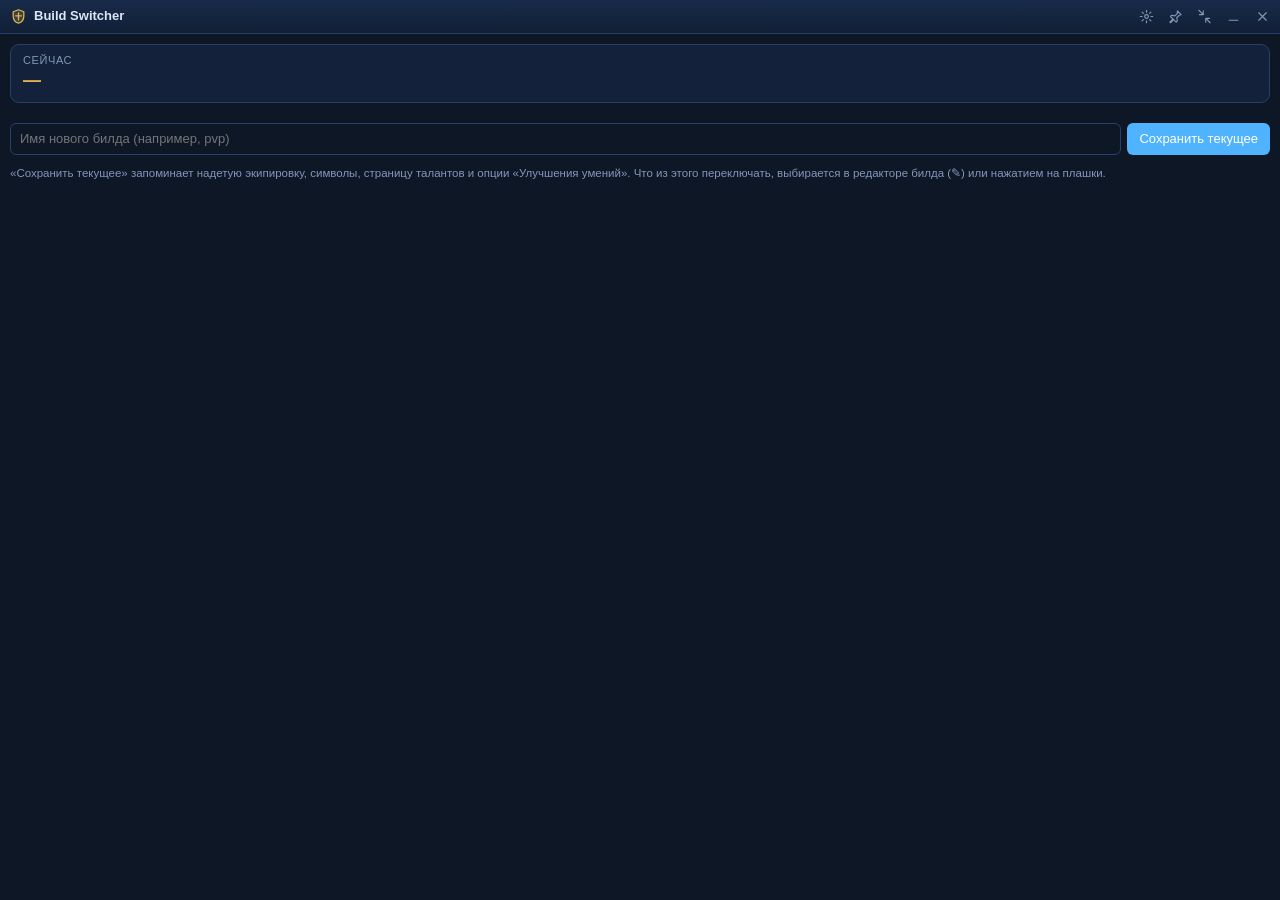
==== ui/index.html @ 8c15e19d "3.4.0: язык интерфейса (русский / английский), английский README - ui/i18n.js: общий для мода и окна" ====
<!DOCTYPE html>
<html lang="ru">
<head>
<meta charset="utf-8">
<title>Build Switcher</title>
<meta http-equiv="Content-Security-Policy" content="default-src 'self'; style-src 'self' 'unsafe-inline'; img-src 'self' data:">
<link rel="stylesheet" href="style.css">
</head>
<body data-theme="tera">

<header class="titlebar" id="titlebar">
    <div class="brand">
        <svg class="ico brand-icon" viewBox="0 0 24 24"><use href="#i-shield"/></svg>
        <span class="title">Build Switcher</span>
        <span class="char" id="char"></span>
    </div>
    <div class="win-buttons">
        <button class="win" id="btn-settings" title="Настройки"><svg viewBox="0 0 24 24"><circle cx="12" cy="12" r="3"/><path d="M12 2v3M12 19v3M2 12h3M19 12h3M4.9 4.9l2.1 2.1M17 17l2.1 2.1M4.9 19.1L7 17M17 7l2.1-2.1"/></svg></button>
        <button class="win" id="btn-pin" title="Поверх всех окон"><svg viewBox="0 0 24 24"><path d="M15 3l6 6-3 1-4 4 1 5-2 2-4-4-5 5-1-1 5-5-4-4 2-2 5 1 4-4z"/></svg></button>
        <button class="win" id="btn-compact" title="Компактный режим"><svg viewBox="0 0 24 24"><path d="M4 9h6V3M20 15h-6v6M10 9L3 2M14 15l7 7"/></svg></button>
        <button class="win" id="btn-min" title="Свернуть"><svg viewBox="0 0 24 24"><path d="M5 18h14"/></svg></button>
        <button class="win close" id="btn-close" title="Закрыть (открыть снова: /8 build gui)"><svg viewBox="0 0 24 24"><path d="M6 6l12 12M18 6L6 18"/></svg></button>
    </div>
</header>

<!-- ======================= Билды ======================= -->
<main id="view-main" class="view">
    <section class="now">
        <div class="now-row">
            <div>
                <div class="label">Сейчас</div>
                <div class="now-value" id="now-build">—</div>
            </div>
            <div class="now-detail" id="now-detail"></div>
        </div>
        <div id="alerts" class="alerts"></div>
    </section>

    <section id="builds" class="builds"></section>

    <section class="new">
        <input id="new-name" maxlength="24" placeholder="Имя нового билда (например, pvp)" spellcheck="false">
        <button id="btn-save" class="primary">Сохранить текущее</button>
    </section>
    <p class="hint">«Сохранить текущее» запоминает надетую экипировку, символы, страницу талантов и опции «Улучшения умений». Что из этого переключать, выбирается в редакторе билда (✎) или нажатием на плашки.</p>
</main>

<!-- ======================= Настройки ======================= -->
<main id="view-settings" class="view hidden">
    <div class="settings-head">
        <button class="back" id="btn-back">← Назад</button>
        <h2>Настройки</h2>
    </div>

    <section class="group">
        <h3>Окно</h3>
        <div class="row" data-key="gui.alwaysOnTop" data-type="bool"><span>Поверх всех окон<small>Игра должна быть в режиме «Окно» или «Окно без рамки»</small></span></div>
        <div class="row" data-key="gui.autoOpen" data-type="bool"><span>Открывать при входе в игру</span></div>
        <div class="row" data-key="gui.opacity" data-type="range" data-min="30" data-max="100" data-step="5" data-unit="%"><span>Непрозрачность</span></div>
        <div class="row" data-key="gui.idleOpacity" data-type="range" data-min="15" data-max="100" data-step="5" data-unit="%"><span>Когда курсор не над окном<small>Окно становится прозрачнее, пока вы играете</small></span></div>
        <div class="row" data-key="gui.zoom" data-type="range" data-min="70" data-max="150" data-step="5" data-unit="%"><span>Масштаб интерфейса</span></div>
        <div class="row" data-key="gui.theme" data-type="theme"><span>Тема</span></div>
        <div class="row" data-key="language" data-type="lang"><span>Язык<small>Language</small></span></div>
    </section>

    <section class="group">
        <h3>Компактный режим</h3>
        <div class="row" data-key="gui.iconSize" data-type="range" data-min="32" data-max="96" data-step="4" data-unit=" px"><span>Размер кнопок</span></div>
        <div class="row" data-key="gui.buttonBg" data-type="bool"><span>Фон кнопок<small>Плитка под иконкой. Без неё остаются только иконки</small></span></div>
        <div class="row" data-key="gui.labels" data-type="bool"><span>Подписи под кнопками</span></div>
        <div class="row" data-key="gui.transparentBg" data-type="bool"><span>Прозрачное окно<small>Над игрой видны только кнопки. Окно перезапустится</small></span></div>
        <div class="row" data-key="gui.layout" data-type="seg" data-options="row:В строку|column:В столбец"><span>Расположение</span></div>
        <div class="row" data-key="gui.autoHideBar" data-type="bool"><span>Прятать заголовок<small>Кнопки управления появятся при наведении</small></span></div>
    </section>

    <section class="group">
        <h3>Переключение</h3>
        <div class="row" data-key="blockInCombat" data-type="bool"><span>Не переключать в бою</span></div>
        <div class="row" data-key="crestsWhenBusy" data-type="select" data-options="single:По одному|skip:Не трогать символы|abort:Отменить переключение"><span>Если открыто окно взаимодействия<small>NPC, банк, торговля, крафт: сервер не меняет весь набор символов сразу</small></span></div>
        <div class="row" data-key="delay" data-type="range" data-min="200" data-max="1500" data-step="50" data-unit=" мс"><span>Пауза между пакетами<small>Больше — надёжнее, меньше — быстрее</small></span></div>
        <div class="row" data-key="hotkeysEnabled" data-type="bool"><span>Горячие клавиши билдов<small>Назначаются в редакторе билда (✎)</small></span></div>
    </section>

    <section class="group">
        <h3>Уведомления</h3>
        <div class="row" data-key="gui.toastSeconds" data-type="range" data-min="0" data-max="30" data-step="1" data-unit=" с" data-zero="не скрывать"><span>Показывать результат</span></div>
        <div class="row" data-key="chatReports" data-type="bool"><span>Дублировать результат в чат</span></div>
        <div class="row" data-key="gui.confirmDelete" data-type="bool"><span>Подтверждать удаление и перезапись</span></div>
    </section>

    <section class="group">
        <h3>Данные</h3>
        <div class="row static"><span>Выученные пакеты<small id="learned-info">—</small></span>
            <button class="small danger" id="btn-forget">Забыть</button></div>
        <div class="row static"><span>Положение, размер и прозрачность окна</span>
            <button class="small" id="btn-reset-window">Сбросить</button></div>
    </section>

    <details class="help">
        <summary>Символы и «Наборы» 1–5</summary>
        <p>Номер «Набора» хранит только клиент игры. Сервер получает лишь список символов, поэтому новый список записывается в «Набор», выбранный сейчас.</p>
        <p>Держите выбранным свободный «Набор» (например, 5): мод будет менять только его.</p>
        <p>Если открыто окно взаимодействия (NPC, банк, торговля, крафт), сервер не меняет весь набор сразу. Что делать в этом случае, выбирается выше.</p>
    </details>
    <p class="version" id="version"></p>
</main>

<!-- ======================= Компактный режим ======================= -->
<main id="view-compact" class="view hidden"></main>
<div class="compact-tools" id="compact-tools">
    <button class="win" id="c-expand" title="Полный режим"><svg viewBox="0 0 24 24"><path d="M14 4h6v6M10 20H4v-6M20 4l-7 7M4 20l7-7"/></svg></button>
    <button class="win close" id="c-close" title="Закрыть"><svg viewBox="0 0 24 24"><path d="M6 6l12 12M18 6L6 18"/></svg></button>
</div>

<!-- ======================= Редактор билда ======================= -->
<div class="sheet hidden" id="editor">
    <div class="sheet-body">
        <div class="sheet-head">
            <div class="preview" id="ed-preview"></div>
            <input id="ed-name" maxlength="24" spellcheck="false">
            <button class="win" id="ed-close" title="Готово"><svg viewBox="0 0 24 24"><path d="M5 12l5 5 9-10"/></svg></button>
        </div>

        <div class="ed-label">Что переключать</div>
        <div class="parts" id="ed-parts"></div>

        <div class="ed-label">Иконка</div>
        <div class="tabs" id="ed-tabs"></div>
        <div class="icon-grid" id="ed-icons"></div>
        <div id="ed-custom" class="custom-tools hidden"></div>
        <input type="file" id="svg-file" accept=".svg,image/svg+xml" multiple class="hidden">

        <div class="ed-label">Цвет</div>
        <div class="swatches" id="ed-colors"></div>

        <div class="ed-label">Горячая клавиша</div>
        <div class="hotkey-row">
            <input id="ed-hotkey" readonly placeholder="Нажмите, затем сочетание клавиш">
            <button class="small" id="ed-hotkey-clear">Убрать</button>
        </div>
        <p class="hint" id="ed-hotkey-hint">Работает и когда окно свёрнуто. Сочетание перехватывается у всех программ, включая игру, поэтому выбирайте свободное: например, Ctrl+Alt+1 или F9.</p>


        <div class="ed-actions">
            <button class="small" id="ed-up" title="Выше">↑</button>
            <button class="small" id="ed-down" title="Ниже">↓</button>
            <span class="grow"></span>
            <button class="small" id="ed-overwrite">Перезаписать текущим</button>
            <button class="small danger" id="ed-delete">Удалить</button>
        </div>
    </div>
</div>

<div id="toast" class="toast hidden"></div>

<script src="i18n.js"></script>
<script src="icons.js"></script>
<script src="app.js"></script>
</body>
</html>
---- ui/style.css ----
/* ---------- темы ---------- */
body[data-theme="tera"]     { --bg:#0d1726; --bg-2:#13213a; --bg-3:#1a2d4d; --line:#26406a; --text:#dce6f5; --muted:#8397b8; --accent:#4fb3ff; --gold:#e0b44c; --bar1:#182b4a; --bar2:#111f36; --accent-rgb:79,179,255; --gold-rgb:224,180,76; --bg-rgb:13,23,38; --line-rgb:38,64,106; --bg2-rgb:19,33,58; }
body[data-theme="graphite"] { --bg:#141518; --bg-2:#1c1e22; --bg-3:#26292f; --line:#353941; --text:#e4e6ea; --muted:#8d939e; --accent:#7aa7ff; --gold:#e6c069; --bar1:#202227; --bar2:#18191d; --accent-rgb:122,167,255; --gold-rgb:230,192,105; --bg-rgb:20,21,24; --line-rgb:53,57,65; --bg2-rgb:28,30,34; }
body[data-theme="crimson"]  { --bg:#170d10; --bg-2:#221318; --bg-3:#2f1a21; --line:#4a2632; --text:#f0dfe3; --muted:#a8858f; --accent:#ff6b81; --gold:#f0b35a; --bar1:#2a161c; --bar2:#1d0f13; --accent-rgb:255,107,129; --gold-rgb:240,179,90; --bg-rgb:23,13,16; --line-rgb:74,38,50; --bg2-rgb:34,19,24; }
body[data-theme="emerald"]  { --bg:#0b1613; --bg-2:#11211c; --bg-3:#182e27; --line:#244a3e; --text:#dbf0e8; --muted:#7fa496; --accent:#4fd6a0; --gold:#e0c45a; --bar1:#13261f; --bar2:#0e1c17; --accent-rgb:79,214,160; --gold-rgb:224,196,90; --bg-rgb:11,22,19; --line-rgb:36,74,62; --bg2-rgb:17,33,28; }
body[data-theme="light"]    { --bg:#eef2f7; --bg-2:#ffffff; --bg-3:#e3e9f2; --line:#c9d3e0; --text:#1d2a3a; --muted:#66758a; --accent:#2b7de0; --gold:#b9861c; --bar1:#ffffff; --bar2:#e8edf4; --accent-rgb:43,125,224; --gold-rgb:185,134,28; --bg-rgb:238,242,247; --line-rgb:201,211,224; --bg2-rgb:255,255,255; }
:root { --ok:#5fd38d; --bad:#ff7a6b; --warn:#f0b35a; --bad-rgb:255,122,107; --warn-rgb:240,179,90; }
body[data-theme="light"] { --ok:#1f9d55; --bad:#d64535; --warn:#b77400; --bad-rgb:214,69,53; --warn-rgb:183,116,0; }

* { box-sizing: border-box; }
html, body { margin: 0; height: 100%; }
body {
    background: var(--bg);
    color: var(--text);
    font: 13px/1.4 "Segoe UI", Tahoma, sans-serif;
    user-select: none;
    overflow: hidden;
}
button { font: inherit; color: inherit; cursor: pointer; }
button:disabled { cursor: default; }
input, select { font: inherit; }
.hidden { display: none !important; }

.ico { fill: none; stroke: currentColor; stroke-width: 1.8; stroke-linecap: round; stroke-linejoin: round; }

/* ---------- заголовок ---------- */
.titlebar {
    height: 34px;
    display: flex; align-items: center; justify-content: space-between;
    padding: 0 4px 0 10px;
    background: linear-gradient(var(--bar1), var(--bar2));
    border-bottom: 1px solid var(--line);
    -webkit-app-region: drag;
}
.brand { display: flex; align-items: center; gap: 7px; min-width: 0; }
.brand-icon { width: 17px; height: 17px; color: var(--gold); flex: none; }
.title { font-weight: 600; white-space: nowrap; }
.char { color: var(--muted); white-space: nowrap; overflow: hidden; text-overflow: ellipsis; }
.win-buttons { display: flex; gap: 1px; -webkit-app-region: no-drag; }
.win {
    width: 28px; height: 26px; border: 0; border-radius: 5px;
    background: transparent; display: grid; place-items: center; color: var(--muted);
}
.win svg { width: 15px; height: 15px; fill: none; stroke: currentColor; stroke-width: 1.8; stroke-linecap: round; stroke-linejoin: round; }
.win:hover { background: var(--bg-3); color: var(--text); }
.win.on { color: var(--gold); }
.win.close:hover { background: #b23a30; color: #fff; }

/* ---------- общий вид ---------- */
.view {
    height: calc(100% - 34px);
    overflow-y: auto;
    padding: 10px 10px 70px;
}
.view::-webkit-scrollbar { width: 8px; }
.view::-webkit-scrollbar-thumb { background: var(--line); border-radius: 4px; }
#view-main { display: flex; flex-direction: column; gap: 10px; }

.label { font-size: 11px; color: var(--muted); text-transform: uppercase; letter-spacing: .6px; }
.hint { margin: 0; color: var(--muted); font-size: 11.5px; }

.small {
    border: 1px solid var(--line); background: var(--bg-2);
    border-radius: 5px; font-size: 12px; padding: 3px 9px; color: var(--text);
}
.small:hover { border-color: var(--accent); }
.small.danger:hover, .small.confirm { border-color: var(--bad); color: var(--bad); }
.primary {
    border: 0; border-radius: 6px; padding: 6px 12px; white-space: nowrap; color: #fff;
    background: var(--accent);
}
.primary:hover { filter: brightness(1.1); }
.primary:disabled { opacity: .5; }

/* ---------- «Сейчас» ---------- */
.now { background: var(--bg-2); border: 1px solid var(--line); border-radius: 9px; padding: 8px 12px; }
.now-row { display: flex; justify-content: space-between; align-items: flex-end; gap: 10px; }
.now-value { font-size: 18px; font-weight: 600; color: var(--gold); }
.now-value.none { color: var(--muted); font-size: 14px; font-weight: 400; }
.now-detail { color: var(--muted); font-size: 12px; text-align: right; white-space: nowrap; }
.alerts { display: flex; flex-direction: column; gap: 4px; }
.alerts:not(:empty) { margin-top: 6px; }
.alert { font-size: 12px; padding: 4px 8px; border-radius: 5px; background: rgba(var(--warn-rgb), .14); color: var(--warn); }
.alert.bad { background: rgba(var(--bad-rgb), .14); color: var(--bad); }

/* ---------- карточки билдов ---------- */
.builds { display: flex; flex-direction: column; gap: 8px; }
.empty { color: var(--muted); text-align: center; padding: 16px 8px; border: 1px dashed var(--line); border-radius: 9px; }

.card {
    display: grid; grid-template-columns: auto 1fr auto; align-items: center; gap: 10px;
    background: var(--bg-2); border: 1px solid var(--line); border-radius: 9px; padding: 8px;
}
.card.active { border-color: var(--gold); box-shadow: inset 0 0 0 1px var(--gold); }

.big {
    width: 60px; height: 60px; padding: 0;
    border: 1px solid var(--line); border-radius: 10px;
    background: radial-gradient(circle at 50% 35%, var(--bg-3), var(--bg));
    display: grid; place-items: center; color: var(--accent);
    transition: transform .08s, border-color .15s, box-shadow .15s;
}
.big .ico { width: 62%; height: 62%; }
.big:hover:not(:disabled) { border-color: var(--accent); box-shadow: 0 0 10px rgba(var(--accent-rgb), .35); }
.big:active:not(:disabled) { transform: scale(.94); }
.big:disabled { opacity: .5; }

.card-body { min-width: 0; display: flex; flex-direction: column; gap: 4px; }
.card-head { display: flex; align-items: center; gap: 6px; min-width: 0; }
.name { font-weight: 600; font-size: 15px; white-space: nowrap; overflow: hidden; text-overflow: ellipsis; }
.tag { font-size: 11px; border-radius: 4px; padding: 0 6px; white-space: nowrap; }
.tag-active { color: #1b1405; background: var(--gold); }
.tag-key { color: var(--muted); border: 1px solid var(--line); font-family: Consolas, monospace; }
.chips { display: flex; flex-wrap: wrap; gap: 4px; }
.chip { font-size: 11px; padding: 1px 7px; border-radius: 10px; background: var(--bg-3); color: var(--muted); white-space: nowrap; }
.chip.ok { color: var(--ok); }
.chip.bad { color: var(--bad); }
.chip.off { text-decoration: line-through; opacity: .6; }
.warn { font-size: 11.5px; color: var(--warn); }
.edit-btn { align-self: start; }

/* ---------- новый билд ---------- */
.new { display: flex; gap: 6px; }
.new input, .hotkey-row input, .sheet-head input {
    flex: 1; min-width: 0; padding: 6px 9px; border-radius: 6px;
    background: var(--bg); color: var(--text); border: 1px solid var(--line); user-select: text;
}
.new input:focus, .hotkey-row input:focus, .sheet-head input:focus { outline: none; border-color: var(--accent); }

/* ---------- настройки ---------- */
.settings-head { display: flex; align-items: center; gap: 10px; margin-bottom: 6px; }
.settings-head h2 { margin: 0; font-size: 16px; }
.back { border: 0; background: transparent; color: var(--accent); padding: 4px 0; }
.group { background: var(--bg-2); border: 1px solid var(--line); border-radius: 9px; padding: 4px 12px; margin-bottom: 10px; }
.group h3 { margin: 8px 0 2px; font-size: 11px; color: var(--muted); text-transform: uppercase; letter-spacing: .6px; font-weight: 600; }
.row { display: flex; align-items: center; justify-content: space-between; gap: 12px; padding: 7px 0; border-top: 1px solid rgba(var(--line-rgb), .55); }
.group h3 + .row { border-top: 0; }
.row > span { display: flex; flex-direction: column; min-width: 0; }
.row small { color: var(--muted); font-size: 11px; }
.ctl { display: flex; align-items: center; gap: 8px; flex: none; }
.ctl output { min-width: 58px; text-align: right; color: var(--muted); font-size: 12px; font-variant-numeric: tabular-nums; }
.ctl input[type=range] { width: 120px; accent-color: var(--accent); }
.ctl select { background: var(--bg); color: var(--text); border: 1px solid var(--line); border-radius: 5px; padding: 3px 5px; max-width: 190px; }

.switch { position: relative; width: 36px; height: 20px; flex: none; }
.switch input { opacity: 0; position: absolute; inset: 0; margin: 0; cursor: pointer; z-index: 1; }
.switch i { position: absolute; inset: 0; border-radius: 10px; background: var(--bg-3); border: 1px solid var(--line); transition: background .15s; }
.switch i::after { content: ''; position: absolute; top: 2px; left: 2px; width: 14px; height: 14px; border-radius: 50%; background: var(--muted); transition: transform .15s, background .15s; }
.switch input:checked + i { background: var(--accent); border-color: var(--accent); }
.switch input:checked + i::after { transform: translateX(16px); background: #fff; }

.seg { display: flex; border: 1px solid var(--line); border-radius: 6px; overflow: hidden; }
.seg button { border: 0; background: transparent; padding: 3px 10px; font-size: 12px; color: var(--muted); }
.seg button.on { background: var(--accent); color: #fff; }

.themes { display: flex; gap: 6px; }
.theme-dot { width: 22px; height: 22px; border-radius: 50%; border: 2px solid var(--line); padding: 0; }
.theme-dot.on { border-color: var(--gold); box-shadow: 0 0 0 2px rgba(var(--gold-rgb), .4); }

.help { color: var(--muted); font-size: 12px; margin: 4px 2px; }
.help summary { cursor: pointer; color: var(--accent); }
.help p { margin: 6px 0; }
.version { color: var(--muted); font-size: 11px; text-align: center; margin: 8px 0 2px; }

/* ---------- редактор ---------- */
.sheet { position: fixed; inset: 34px 0 0 0; background: rgba(var(--bg-rgb), .7); display: flex; align-items: flex-end; z-index: 10; }
.sheet-body {
    width: 100%; max-height: 100%; overflow-y: auto;
    background: var(--bg-2); border-top: 1px solid var(--line); border-radius: 12px 12px 0 0;
    padding: 12px; display: flex; flex-direction: column; gap: 8px;
    animation: up .15s ease-out;
}
@keyframes up { from { transform: translateY(20px); opacity: 0; } }
.sheet-head { display: flex; align-items: center; gap: 10px; }
.sheet-head input { font-size: 15px; font-weight: 600; }
.preview { width: 46px; height: 46px; border-radius: 9px; border: 1px solid var(--line); display: grid; place-items: center; background: var(--bg); flex: none; color: var(--accent); }
.preview .ico { width: 30px; height: 30px; }
.ed-label { font-size: 11px; color: var(--muted); text-transform: uppercase; letter-spacing: .6px; margin-top: 2px; }
.tabs { display: flex; gap: 4px; flex-wrap: wrap; }
.tabs button { border: 1px solid var(--line); background: transparent; border-radius: 12px; padding: 1px 10px; font-size: 12px; color: var(--muted); }
.tabs button.on { background: var(--bg-3); color: var(--text); border-color: var(--accent); }
.icon-grid { display: grid; grid-template-columns: repeat(auto-fill, minmax(40px, 1fr)); gap: 5px; }
.icon-grid button { height: 40px; border: 1px solid var(--line); border-radius: 7px; background: var(--bg); display: grid; place-items: center; color: var(--muted); padding: 0; }
.icon-grid button .ico { width: 24px; height: 24px; }
.icon-grid button:hover { color: var(--text); border-color: var(--accent); }
.icon-grid button.on { border-color: var(--gold); color: var(--gold); background: var(--bg-3); }
.swatches { display: flex; flex-wrap: wrap; gap: 6px; }
.swatch { width: 24px; height: 24px; border-radius: 50%; border: 2px solid var(--line); padding: 0; }
.swatch.auto { background: conic-gradient(#5aa9ff, #6fe0a0, #e0b44c, #ff8a4c, #ff8ad8, #b78cff, #5aa9ff); }
.swatch.on { border-color: var(--text); box-shadow: 0 0 0 2px var(--accent); }
.hotkey-row { display: flex; gap: 6px; }
.hotkey-row input { font-family: Consolas, monospace; cursor: pointer; }
.hotkey-row input.listening { border-color: var(--gold); color: var(--gold); }
.check { display: flex; align-items: center; gap: 7px; cursor: pointer; }
.check input { accent-color: var(--accent); margin: 0; }
.ed-actions { display: flex; gap: 6px; align-items: center; margin-top: 4px; }
.grow { flex: 1; }

/* ---------- уведомление ---------- */
.toast {
    position: fixed; left: 10px; right: 10px; bottom: 10px; z-index: 20;
    padding: 8px 32px 8px 11px; border-radius: 8px; font-size: 12.5px;
    background: var(--bg-3); border: 1px solid var(--line); border-left: 4px solid var(--ok);
    box-shadow: 0 6px 18px rgba(0,0,0,.35); cursor: pointer;
    animation: up .15s ease-out;
}
.toast.warn { border-left-color: var(--warn); }
.toast.error { border-left-color: var(--bad); }
.toast::after { content: '×'; position: absolute; right: 11px; top: 6px; color: var(--muted); font-size: 15px; }

/* ---------- компактный режим ---------- */
body.compact .titlebar { display: none; }
body.compact.show-bar .titlebar { display: flex; height: 24px; }
body.compact.show-bar .titlebar .title { display: none; }
#view-compact {
    height: auto; overflow: visible; padding: 8px;
    display: inline-flex; gap: 8px; align-items: flex-start;
    -webkit-app-region: drag;
}
#view-compact.column { flex-direction: column; }
.cbtn { display: flex; flex-direction: column; align-items: center; gap: 3px; border: 0; background: transparent; padding: 0; -webkit-app-region: no-drag; }
.cbtn .big { width: var(--isz, 56px); height: var(--isz, 56px); }
.cbtn span { font-size: 11px; color: var(--muted); max-width: calc(var(--isz, 56px) + 16px); overflow: hidden; text-overflow: ellipsis; white-space: nowrap; }
.cbtn.active .big { border-color: var(--gold); box-shadow: 0 0 9px rgba(var(--gold-rgb), .55); }
.cbtn.active span { color: var(--gold); }
.cbtn .key { font-size: 9.5px; font-family: Consolas, monospace; color: var(--muted); opacity: .8; }
.compact-empty { color: var(--muted); padding: 6px 10px; -webkit-app-region: no-drag; }

.compact-tools { display: none; }
body.compact:not(.show-bar) .compact-tools {
    display: flex; position: fixed; top: 2px; right: 2px; gap: 1px; z-index: 5;
    background: rgba(var(--bg2-rgb), .92); border-radius: 6px;
    opacity: 0; transition: opacity .15s;
}
body.compact:not(.show-bar):hover .compact-tools { opacity: 1; }
.compact-tools .win { width: 22px; height: 20px; }
.compact-tools .win svg { width: 12px; height: 12px; }

body.busy .big { cursor: progress; }
@keyframes pulse { 50% { opacity: .45; } }
body.busy .now-value, body.busy .cbtn .big:not(:disabled) { animation: pulse 1s infinite; }

/* ---------- без фона и прозрачное окно ---------- */
#view-compact.no-bg .big { background: transparent; border-color: transparent; box-shadow: none; }
#view-compact.no-bg .big .ico { width: 84%; height: 84%; filter: drop-shadow(0 1px 2px rgba(0,0,0,.85)) drop-shadow(0 0 1px rgba(0,0,0,.6)); }
#view-compact.no-bg .cbtn:hover .big .ico { filter: drop-shadow(0 0 5px rgba(var(--accent-rgb), .9)) drop-shadow(0 1px 2px rgba(0,0,0,.85)); }
#view-compact.no-bg .cbtn.active .big { box-shadow: none; border-color: transparent; }
#view-compact.no-bg .cbtn.active .big .ico { filter: drop-shadow(0 0 6px rgba(var(--gold-rgb), .95)) drop-shadow(0 1px 2px rgba(0,0,0,.85)); }
#view-compact.no-bg .cbtn span { text-shadow: 0 1px 2px #000, 0 0 3px #000; }
body.transparent, body.transparent html { background: transparent; }
body.transparent .cbtn span { color: #e8eef8; text-shadow: 0 1px 2px #000, 0 0 4px #000; }
body.transparent .cbtn.active span { color: var(--gold); }
body.transparent .compact-empty { color: #fff; text-shadow: 0 1px 2px #000; }

/* ---------- свои иконки ---------- */
.upload-tile { font-size: 22px; color: var(--accent) !important; border-style: dashed !important; }
.custom-tools { display: flex; flex-direction: column; gap: 6px; }
.custom-row { display: flex; align-items: center; gap: 10px; flex-wrap: wrap; }
.custom-name { font-weight: 600; max-width: 140px; overflow: hidden; text-overflow: ellipsis; white-space: nowrap; }
.sheet-body.drop { outline: 2px dashed var(--accent); outline-offset: -6px; }

/* ---------- части билда ---------- */
button.chip { border: 0; font: inherit; font-size: 11px; cursor: pointer; }
button.chip:hover { box-shadow: inset 0 0 0 1px var(--accent); }
.parts { display: flex; flex-direction: column; gap: 2px; }
.part-row { display: flex; align-items: center; gap: 10px; padding: 4px 0; }
.part-name { min-width: 90px; }
.part-info { color: var(--muted); font-size: 12px; flex: 1; }
.part-info.ok { color: var(--ok); }
.part-info.bad { color: var(--bad); }
.link { border: 0; background: transparent; color: var(--accent); font-size: 12px; padding: 0; }
.equip-list { margin: 0 0 4px 46px; border-left: 2px solid var(--line); padding-left: 8px; display: flex; flex-direction: column; gap: 1px; }
.equip-item { display: grid; grid-template-columns: 74px 1fr 14px; gap: 6px; font-size: 12px; color: var(--muted); }
.equip-item .iname { overflow: hidden; text-overflow: ellipsis; white-space: nowrap; }
.equip-item.on .iname { color: var(--text); }
.equip-item .mark { color: var(--ok); }
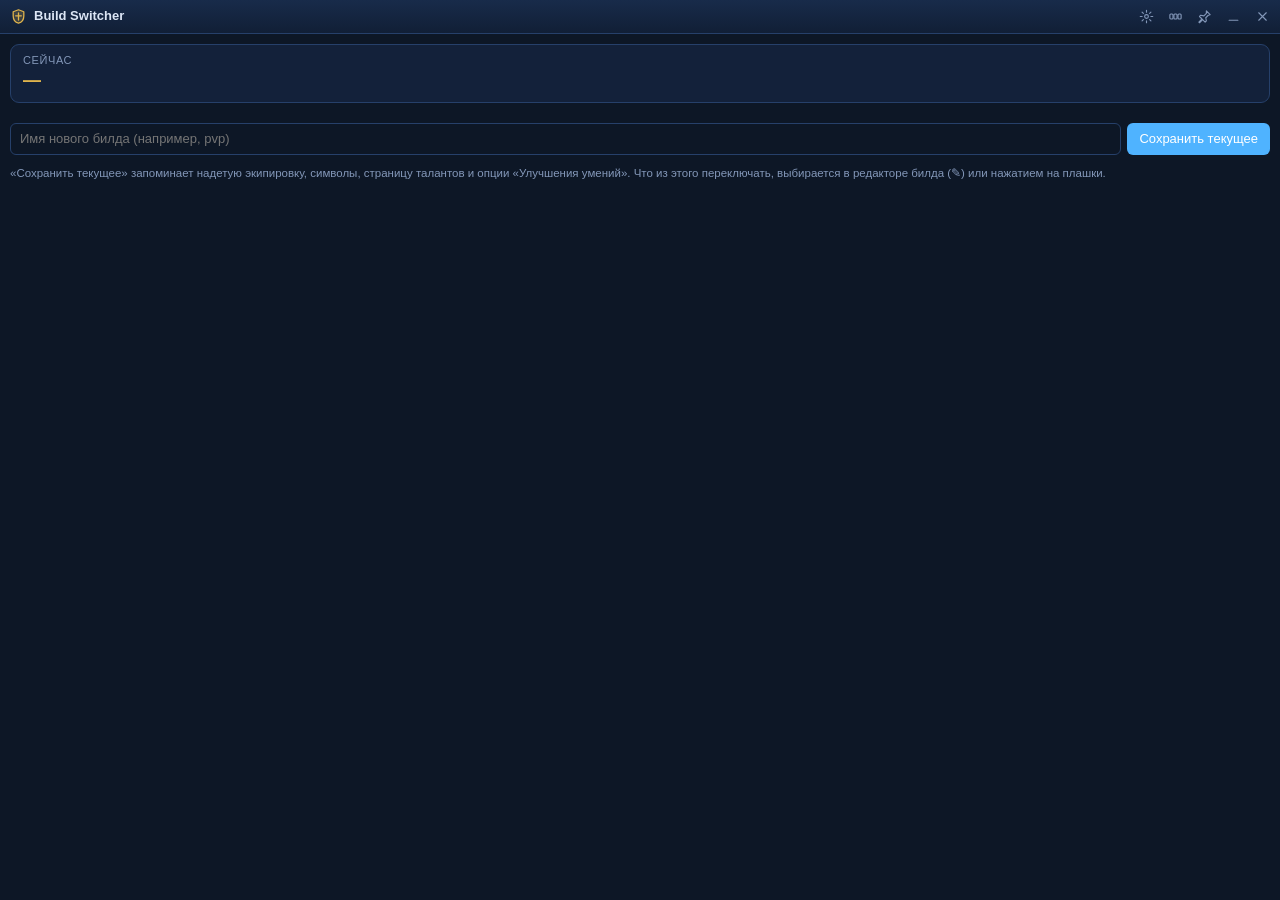
==== commit 7c5e20c1: "4.0.0: панель кнопок и окно управления, костюмы, роль в подборе - Два окна: панель кнопок поверх игр" ====
--- a/ui/index.html
+++ b/ui/index.html
@@ -16,8 +16,8 @@
     </div>
     <div class="win-buttons">
         <button class="win" id="btn-settings" title="Настройки"><svg viewBox="0 0 24 24"><circle cx="12" cy="12" r="3"/><path d="M12 2v3M12 19v3M2 12h3M19 12h3M4.9 4.9l2.1 2.1M17 17l2.1 2.1M4.9 19.1L7 17M17 7l2.1-2.1"/></svg></button>
-        <button class="win" id="btn-pin" title="Поверх всех окон"><svg viewBox="0 0 24 24"><path d="M15 3l6 6-3 1-4 4 1 5-2 2-4-4-5 5-1-1 5-5-4-4 2-2 5 1 4-4z"/></svg></button>
-        <button class="win" id="btn-compact" title="Компактный режим"><svg viewBox="0 0 24 24"><path d="M4 9h6V3M20 15h-6v6M10 9L3 2M14 15l7 7"/></svg></button>
+        <button class="win" id="btn-bar" title="Панель кнопок: показать или скрыть"><svg viewBox="0 0 24 24"><rect x="3" y="8" width="5" height="8" rx="1.5"/><rect x="9.5" y="8" width="5" height="8" rx="1.5"/><rect x="16" y="8" width="5" height="8" rx="1.5"/></svg></button>
+        <button class="win" id="btn-pin" title="Окно управления поверх всех окон"><svg viewBox="0 0 24 24"><path d="M15 3l6 6-3 1-4 4 1 5-2 2-4-4-5 5-1-1 5-5-4-4 2-2 5 1 4-4z"/></svg></button>
         <button class="win" id="btn-min" title="Свернуть"><svg viewBox="0 0 24 24"><path d="M5 18h14"/></svg></button>
         <button class="win close" id="btn-close" title="Закрыть (открыть снова: /8 build gui)"><svg viewBox="0 0 24 24"><path d="M6 6l12 12M18 6L6 18"/></svg></button>
     </div>
@@ -53,24 +53,26 @@
     </div>
 
     <section class="group">
-        <h3>Окно</h3>
-        <div class="row" data-key="gui.alwaysOnTop" data-type="bool"><span>Поверх всех окон<small>Игра должна быть в режиме «Окно» или «Окно без рамки»</small></span></div>
-        <div class="row" data-key="gui.autoOpen" data-type="bool"><span>Открывать при входе в игру</span></div>
+        <h3>Панель кнопок</h3>
+        <div class="row" data-key="gui.barOnLogin" data-type="bool"><span>Показывать при входе в игру<small>Скрыть и вернуть: кнопка панели в заголовке или /8 build bar</small></span></div>
+        <div class="row" data-key="gui.barOnTop" data-type="bool"><span>Поверх всех окон<small>Игра должна быть в режиме «Окно» или «Окно без рамки»</small></span></div>
+        <div class="row" data-key="gui.barNoFocus" data-type="bool"><span>Не забирать фокус у игры<small>После нажатия на кнопку игра остаётся активной. Панель перезапустится</small></span></div>
+        <div class="row" data-key="gui.iconSize" data-type="range" data-min="32" data-max="96" data-step="4" data-unit=" px"><span>Размер кнопок</span></div>
+        <div class="row" data-key="gui.buttonBg" data-type="bool"><span>Фон кнопок<small>Плитка под иконкой. Без неё остаются только иконки</small></span></div>
+        <div class="row" data-key="gui.labels" data-type="bool"><span>Подписи под кнопками</span></div>
+        <div class="row" data-key="gui.transparentBg" data-type="bool"><span>Прозрачная панель<small>Над игрой видны только кнопки. Панель перезапустится</small></span></div>
+        <div class="row" data-key="gui.layout" data-type="seg" data-options="row:В строку|column:В столбец"><span>Расположение</span></div>
         <div class="row" data-key="gui.opacity" data-type="range" data-min="30" data-max="100" data-step="5" data-unit="%"><span>Непрозрачность</span></div>
-        <div class="row" data-key="gui.idleOpacity" data-type="range" data-min="15" data-max="100" data-step="5" data-unit="%"><span>Когда курсор не над окном<small>Окно становится прозрачнее, пока вы играете</small></span></div>
-        <div class="row" data-key="gui.zoom" data-type="range" data-min="70" data-max="150" data-step="5" data-unit="%"><span>Масштаб интерфейса</span></div>
-        <div class="row" data-key="gui.theme" data-type="theme"><span>Тема</span></div>
-        <div class="row" data-key="language" data-type="lang"><span>Язык<small>Language</small></span></div>
+        <div class="row" data-key="gui.idleOpacity" data-type="range" data-min="15" data-max="100" data-step="5" data-unit="%"><span>Когда курсор не над панелью<small>Панель становится прозрачнее, пока вы играете</small></span></div>
     </section>
 
     <section class="group">
-        <h3>Компактный режим</h3>
-        <div class="row" data-key="gui.iconSize" data-type="range" data-min="32" data-max="96" data-step="4" data-unit=" px"><span>Размер кнопок</span></div>
-        <div class="row" data-key="gui.buttonBg" data-type="bool"><span>Фон кнопок<small>Плитка под иконкой. Без неё остаются только иконки</small></span></div>
-        <div class="row" data-key="gui.labels" data-type="bool"><span>Подписи под кнопками</span></div>
-        <div class="row" data-key="gui.transparentBg" data-type="bool"><span>Прозрачное окно<small>Над игрой видны только кнопки. Окно перезапустится</small></span></div>
-        <div class="row" data-key="gui.layout" data-type="seg" data-options="row:В строку|column:В столбец"><span>Расположение</span></div>
-        <div class="row" data-key="gui.autoHideBar" data-type="bool"><span>Прятать заголовок<small>Кнопки управления появятся при наведении</small></span></div>
+        <h3>Окно управления</h3>
+        <div class="row" data-key="gui.managerOnLogin" data-type="bool"><span>Открывать при входе в игру<small>Открыть вручную: ⚙ на панели или /8 build gui</small></span></div>
+        <div class="row" data-key="gui.managerOnTop" data-type="bool"><span>Поверх всех окон</span></div>
+        <div class="row" data-key="gui.zoom" data-type="range" data-min="70" data-max="150" data-step="5" data-unit="%"><span>Масштаб интерфейса<small>Для панели и окна управления</small></span></div>
+        <div class="row" data-key="gui.theme" data-type="theme"><span>Тема</span></div>
+        <div class="row" data-key="language" data-type="lang"><span>Язык<small>Language</small></span></div>
     </section>
 
     <section class="group">
@@ -92,7 +94,7 @@
         <h3>Данные</h3>
         <div class="row static"><span>Выученные пакеты<small id="learned-info">—</small></span>
             <button class="small danger" id="btn-forget">Забыть</button></div>
-        <div class="row static"><span>Положение, размер и прозрачность окна</span>
+        <div class="row static"><span>Положение, размер и прозрачность окон</span>
             <button class="small" id="btn-reset-window">Сбросить</button></div>
     </section>
 
@@ -105,13 +107,6 @@
     <p class="version" id="version"></p>
 </main>
 
-<!-- ======================= Компактный режим ======================= -->
-<main id="view-compact" class="view hidden"></main>
-<div class="compact-tools" id="compact-tools">
-    <button class="win" id="c-expand" title="Полный режим"><svg viewBox="0 0 24 24"><path d="M14 4h6v6M10 20H4v-6M20 4l-7 7M4 20l7-7"/></svg></button>
-    <button class="win close" id="c-close" title="Закрыть"><svg viewBox="0 0 24 24"><path d="M6 6l12 12M18 6L6 18"/></svg></button>
-</div>
-
 <!-- ======================= Редактор билда ======================= -->
 <div class="sheet hidden" id="editor">
     <div class="sheet-body">
@@ -123,6 +118,10 @@
 
         <div class="ed-label">Что переключать</div>
         <div class="parts" id="ed-parts"></div>
+
+        <div class="ed-label">Роль в подборе подземелий</div>
+        <div class="seg role-seg" id="ed-role"></div>
+        <p class="hint">Когда вы нажимаете «Поисковый запрос» в окне подбора, мод подставит эту роль, если включён этот билд. «Не менять» — роль из окна подбора.</p>
 
         <div class="ed-label">Иконка</div>
         <div class="tabs" id="ed-tabs"></div>
@@ -155,6 +154,7 @@
 
 <script src="i18n.js"></script>
 <script src="icons.js"></script>
+<script src="common.js"></script>
 <script src="app.js"></script>
 </body>
 </html>
--- a/ui/style.css
+++ b/ui/style.css
@@ -208,49 +208,46 @@
 .toast.error { border-left-color: var(--bad); }
 .toast::after { content: '×'; position: absolute; right: 11px; top: 6px; color: var(--muted); font-size: 15px; }
 
-/* ---------- компактный режим ---------- */
-body.compact .titlebar { display: none; }
-body.compact.show-bar .titlebar { display: flex; height: 24px; }
-body.compact.show-bar .titlebar .title { display: none; }
-#view-compact {
-    height: auto; overflow: visible; padding: 8px;
-    display: inline-flex; gap: 8px; align-items: flex-start;
+/* ---------- панель кнопок (bar.html) ---------- */
+body.bar-page { overflow: hidden; height: auto; background: var(--bg); }
+.bar {
+    display: inline-flex; gap: 8px; align-items: flex-start; padding: 8px;
     -webkit-app-region: drag;
 }
-#view-compact.column { flex-direction: column; }
+.bar.column { flex-direction: column; }
 .cbtn { display: flex; flex-direction: column; align-items: center; gap: 3px; border: 0; background: transparent; padding: 0; -webkit-app-region: no-drag; }
 .cbtn .big { width: var(--isz, 56px); height: var(--isz, 56px); }
 .cbtn span { font-size: 11px; color: var(--muted); max-width: calc(var(--isz, 56px) + 16px); overflow: hidden; text-overflow: ellipsis; white-space: nowrap; }
 .cbtn.active .big { border-color: var(--gold); box-shadow: 0 0 9px rgba(var(--gold-rgb), .55); }
 .cbtn.active span { color: var(--gold); }
-.cbtn .key { font-size: 9.5px; font-family: Consolas, monospace; color: var(--muted); opacity: .8; }
-.compact-empty { color: var(--muted); padding: 6px 10px; -webkit-app-region: no-drag; }
-
-.compact-tools { display: none; }
-body.compact:not(.show-bar) .compact-tools {
-    display: flex; position: fixed; top: 2px; right: 2px; gap: 1px; z-index: 5;
+.cbtn.blocked .big { opacity: .5; cursor: not-allowed; }
+.bar-empty { color: var(--muted); background: transparent; border: 1px dashed var(--line); border-radius: 8px; padding: 8px 12px; -webkit-app-region: no-drag; }
+
+.bar-tools {
+    position: fixed; top: 2px; right: 2px; display: flex; gap: 1px; z-index: 5;
     background: rgba(var(--bg2-rgb), .92); border-radius: 6px;
-    opacity: 0; transition: opacity .15s;
-}
-body.compact:not(.show-bar):hover .compact-tools { opacity: 1; }
-.compact-tools .win { width: 22px; height: 20px; }
-.compact-tools .win svg { width: 12px; height: 12px; }
+    opacity: 0; transition: opacity .15s; -webkit-app-region: no-drag;
+}
+body.bar-page:hover .bar-tools { opacity: 1; }
+.bar-tools .win { width: 22px; height: 20px; }
+.bar-tools .win svg { width: 12px; height: 12px; }
 
 body.busy .big { cursor: progress; }
 @keyframes pulse { 50% { opacity: .45; } }
-body.busy .now-value, body.busy .cbtn .big:not(:disabled) { animation: pulse 1s infinite; }
+body.busy .now-value, body.busy .cbtn .big { animation: pulse 1s infinite; }
 
 /* ---------- без фона и прозрачное окно ---------- */
-#view-compact.no-bg .big { background: transparent; border-color: transparent; box-shadow: none; }
-#view-compact.no-bg .big .ico { width: 84%; height: 84%; filter: drop-shadow(0 1px 2px rgba(0,0,0,.85)) drop-shadow(0 0 1px rgba(0,0,0,.6)); }
-#view-compact.no-bg .cbtn:hover .big .ico { filter: drop-shadow(0 0 5px rgba(var(--accent-rgb), .9)) drop-shadow(0 1px 2px rgba(0,0,0,.85)); }
-#view-compact.no-bg .cbtn.active .big { box-shadow: none; border-color: transparent; }
-#view-compact.no-bg .cbtn.active .big .ico { filter: drop-shadow(0 0 6px rgba(var(--gold-rgb), .95)) drop-shadow(0 1px 2px rgba(0,0,0,.85)); }
-#view-compact.no-bg .cbtn span { text-shadow: 0 1px 2px #000, 0 0 3px #000; }
-body.transparent, body.transparent html { background: transparent; }
+.bar.no-bg .big { background: transparent; border-color: transparent; box-shadow: none; }
+.bar.no-bg .big .ico { width: 84%; height: 84%; filter: drop-shadow(0 1px 2px rgba(0,0,0,.85)) drop-shadow(0 0 1px rgba(0,0,0,.6)); }
+.bar.no-bg .cbtn:hover .big .ico { filter: drop-shadow(0 0 5px rgba(var(--accent-rgb), .9)) drop-shadow(0 1px 2px rgba(0,0,0,.85)); }
+.bar.no-bg .cbtn.active .big { box-shadow: none; border-color: transparent; }
+.bar.no-bg .cbtn.active .big .ico { filter: drop-shadow(0 0 6px rgba(var(--gold-rgb), .95)) drop-shadow(0 1px 2px rgba(0,0,0,.85)); }
+.bar.no-bg .cbtn span { text-shadow: 0 1px 2px #000, 0 0 3px #000; }
+html { background: transparent; }
+body.transparent { background: transparent; }
 body.transparent .cbtn span { color: #e8eef8; text-shadow: 0 1px 2px #000, 0 0 4px #000; }
 body.transparent .cbtn.active span { color: var(--gold); }
-body.transparent .compact-empty { color: #fff; text-shadow: 0 1px 2px #000; }
+body.transparent .bar-empty { color: #fff; text-shadow: 0 1px 2px #000; border-color: rgba(255,255,255,.4); }
 
 /* ---------- свои иконки ---------- */
 .upload-tile { font-size: 22px; color: var(--accent) !important; border-style: dashed !important; }
@@ -274,3 +271,11 @@
 .equip-item .iname { overflow: hidden; text-overflow: ellipsis; white-space: nowrap; }
 .equip-item.on .iname { color: var(--text); }
 .equip-item .mark { color: var(--ok); }
+
+/* ---------- роль в подборе ---------- */
+.tag-role { color: #fff; }
+.tag-role.role-tank { background: #2f6fb8; }
+.tag-role.role-dps { background: #b8532f; }
+.tag-role.role-heal { background: #2f9a5e; }
+.role-seg { align-self: flex-start; }
+.role-seg button { padding: 4px 14px; }
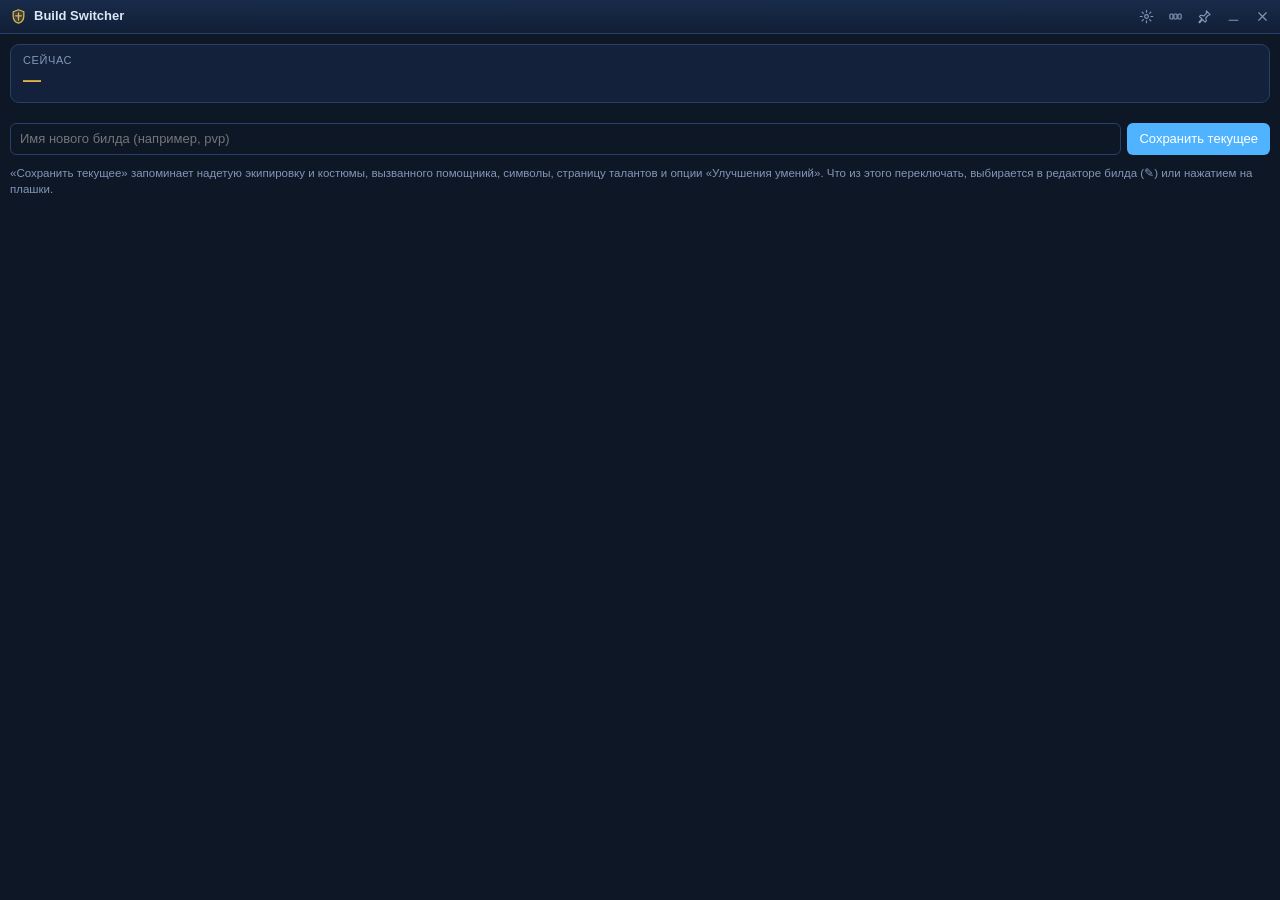
==== commit 645ccac5: "4.3.0: помощники в билдах, показ на панели, скрытие панели вне игры - Помощник (питомец/партнёр) — ч" ====
--- a/ui/index.html
+++ b/ui/index.html
@@ -42,7 +42,7 @@
         <input id="new-name" maxlength="24" placeholder="Имя нового билда (например, pvp)" spellcheck="false">
         <button id="btn-save" class="primary">Сохранить текущее</button>
     </section>
-    <p class="hint">«Сохранить текущее» запоминает надетую экипировку, символы, страницу талантов и опции «Улучшения умений». Что из этого переключать, выбирается в редакторе билда (✎) или нажатием на плашки.</p>
+    <p class="hint">«Сохранить текущее» запоминает надетую экипировку и костюмы, вызванного помощника, символы, страницу талантов и опции «Улучшения умений». Что из этого переключать, выбирается в редакторе билда (✎) или нажатием на плашки.</p>
 </main>
 
 <!-- ======================= Настройки ======================= -->
@@ -57,8 +57,13 @@
         <div class="row" data-key="gui.barOnLogin" data-type="bool"><span>Показывать при входе в игру<small>Скрыть и вернуть: кнопка панели в заголовке или /8 build bar</small></span></div>
         <div class="row" data-key="gui.barOnTop" data-type="bool"><span>Поверх всех окон<small>Игра должна быть в режиме «Окно» или «Окно без рамки»</small></span></div>
         <div class="row" data-key="gui.barNoFocus" data-type="bool"><span>Не забирать фокус у игры<small>После нажатия на кнопку игра остаётся активной. Панель перезапустится</small></span></div>
+        <div class="row" data-key="gui.hideUnfocused" data-type="bool"><span>Скрывать, когда игра неактивна<small>Панель исчезает, если вы переключились в другое окно или свернули игру, и появляется, когда вы вернётесь</small></span></div>
+        <div class="row" data-key="gui.barLocked" data-type="bool"><span>Закрепить панель<small>Панель нельзя сдвинуть мышью. Также: замок на панели или /8 build lock</small></span></div>
         <div class="row" data-key="gui.iconSize" data-type="range" data-min="32" data-max="96" data-step="4" data-unit=" px"><span>Размер кнопок</span></div>
         <div class="row" data-key="gui.buttonBg" data-type="bool"><span>Фон кнопок<small>Плитка под иконкой. Без неё остаются только иконки</small></span></div>
+        <div class="row stack" data-key="gui.buttonBgColor" data-type="bgcolor"><span>Цвет фона кнопок<small>Радуга — цвет темы</small></span></div>
+        <div class="row" data-key="gui.buttonBgOpacity" data-type="range" data-min="0" data-max="100" data-step="5" data-unit="%"><span>Непрозрачность фона кнопок</span></div>
+        <div class="row" data-key="gui.buttonBorder" data-type="bool"><span>Рамка кнопок</span></div>
         <div class="row" data-key="gui.labels" data-type="bool"><span>Подписи под кнопками</span></div>
         <div class="row" data-key="gui.transparentBg" data-type="bool"><span>Прозрачная панель<small>Над игрой видны только кнопки. Панель перезапустится</small></span></div>
         <div class="row" data-key="gui.layout" data-type="seg" data-options="row:В строку|column:В столбец"><span>Расположение</span></div>
@@ -80,6 +85,7 @@
         <div class="row" data-key="blockInCombat" data-type="bool"><span>Не переключать в бою</span></div>
         <div class="row" data-key="crestsWhenBusy" data-type="select" data-options="single:По одному|skip:Не трогать символы|abort:Отменить переключение"><span>Если открыто окно взаимодействия<small>NPC, банк, торговля, крафт: сервер не меняет весь набор символов сразу</small></span></div>
         <div class="row" data-key="delay" data-type="range" data-min="200" data-max="1500" data-step="50" data-unit=" мс"><span>Пауза между пакетами<small>Больше — надёжнее, меньше — быстрее</small></span></div>
+        <div class="row" data-key="summonOnLogin" data-type="bool"><span>Вызывать помощника при входе в игру<small>Помощник последнего включённого билда. Если другой мод (например, auto-pet) уже вызвал его, повторно не вызывается</small></span></div>
         <div class="row" data-key="hotkeysEnabled" data-type="bool"><span>Горячие клавиши билдов<small>Назначаются в редакторе билда (✎)</small></span></div>
     </section>
 
@@ -116,12 +122,14 @@
             <button class="win" id="ed-close" title="Готово"><svg viewBox="0 0 24 24"><path d="M5 12l5 5 9-10"/></svg></button>
         </div>
 
+        <div class="part-row showbar-row">
+            <label class="switch"><input type="checkbox" id="ed-showbar"><i></i></label>
+            <span class="part-name">Показывать на панели кнопок</span>
+        </div>
+
         <div class="ed-label">Что переключать</div>
         <div class="parts" id="ed-parts"></div>
 
-        <div class="ed-label">Роль в подборе подземелий</div>
-        <div class="seg role-seg" id="ed-role"></div>
-        <p class="hint">Когда вы нажимаете «Поисковый запрос» в окне подбора, мод подставит эту роль, если включён этот билд. «Не менять» — роль из окна подбора.</p>
 
         <div class="ed-label">Иконка</div>
         <div class="tabs" id="ed-tabs"></div>
--- a/ui/style.css
+++ b/ui/style.css
@@ -1,9 +1,9 @@
 /* ---------- темы ---------- */
-body[data-theme="tera"]     { --bg:#0d1726; --bg-2:#13213a; --bg-3:#1a2d4d; --line:#26406a; --text:#dce6f5; --muted:#8397b8; --accent:#4fb3ff; --gold:#e0b44c; --bar1:#182b4a; --bar2:#111f36; --accent-rgb:79,179,255; --gold-rgb:224,180,76; --bg-rgb:13,23,38; --line-rgb:38,64,106; --bg2-rgb:19,33,58; }
-body[data-theme="graphite"] { --bg:#141518; --bg-2:#1c1e22; --bg-3:#26292f; --line:#353941; --text:#e4e6ea; --muted:#8d939e; --accent:#7aa7ff; --gold:#e6c069; --bar1:#202227; --bar2:#18191d; --accent-rgb:122,167,255; --gold-rgb:230,192,105; --bg-rgb:20,21,24; --line-rgb:53,57,65; --bg2-rgb:28,30,34; }
-body[data-theme="crimson"]  { --bg:#170d10; --bg-2:#221318; --bg-3:#2f1a21; --line:#4a2632; --text:#f0dfe3; --muted:#a8858f; --accent:#ff6b81; --gold:#f0b35a; --bar1:#2a161c; --bar2:#1d0f13; --accent-rgb:255,107,129; --gold-rgb:240,179,90; --bg-rgb:23,13,16; --line-rgb:74,38,50; --bg2-rgb:34,19,24; }
-body[data-theme="emerald"]  { --bg:#0b1613; --bg-2:#11211c; --bg-3:#182e27; --line:#244a3e; --text:#dbf0e8; --muted:#7fa496; --accent:#4fd6a0; --gold:#e0c45a; --bar1:#13261f; --bar2:#0e1c17; --accent-rgb:79,214,160; --gold-rgb:224,196,90; --bg-rgb:11,22,19; --line-rgb:36,74,62; --bg2-rgb:17,33,28; }
-body[data-theme="light"]    { --bg:#eef2f7; --bg-2:#ffffff; --bg-3:#e3e9f2; --line:#c9d3e0; --text:#1d2a3a; --muted:#66758a; --accent:#2b7de0; --gold:#b9861c; --bar1:#ffffff; --bar2:#e8edf4; --accent-rgb:43,125,224; --gold-rgb:185,134,28; --bg-rgb:238,242,247; --line-rgb:201,211,224; --bg2-rgb:255,255,255; }
+body[data-theme="tera"]     { --tile-theme-rgb:26,45,77; --bg:#0d1726; --bg-2:#13213a; --bg-3:#1a2d4d; --line:#26406a; --text:#dce6f5; --muted:#8397b8; --accent:#4fb3ff; --gold:#e0b44c; --bar1:#182b4a; --bar2:#111f36; --accent-rgb:79,179,255; --gold-rgb:224,180,76; --bg-rgb:13,23,38; --line-rgb:38,64,106; --bg2-rgb:19,33,58; }
+body[data-theme="graphite"] { --tile-theme-rgb:38,41,47; --bg:#141518; --bg-2:#1c1e22; --bg-3:#26292f; --line:#353941; --text:#e4e6ea; --muted:#8d939e; --accent:#7aa7ff; --gold:#e6c069; --bar1:#202227; --bar2:#18191d; --accent-rgb:122,167,255; --gold-rgb:230,192,105; --bg-rgb:20,21,24; --line-rgb:53,57,65; --bg2-rgb:28,30,34; }
+body[data-theme="crimson"]  { --tile-theme-rgb:47,26,33; --bg:#170d10; --bg-2:#221318; --bg-3:#2f1a21; --line:#4a2632; --text:#f0dfe3; --muted:#a8858f; --accent:#ff6b81; --gold:#f0b35a; --bar1:#2a161c; --bar2:#1d0f13; --accent-rgb:255,107,129; --gold-rgb:240,179,90; --bg-rgb:23,13,16; --line-rgb:74,38,50; --bg2-rgb:34,19,24; }
+body[data-theme="emerald"]  { --tile-theme-rgb:24,46,39; --bg:#0b1613; --bg-2:#11211c; --bg-3:#182e27; --line:#244a3e; --text:#dbf0e8; --muted:#7fa496; --accent:#4fd6a0; --gold:#e0c45a; --bar1:#13261f; --bar2:#0e1c17; --accent-rgb:79,214,160; --gold-rgb:224,196,90; --bg-rgb:11,22,19; --line-rgb:36,74,62; --bg2-rgb:17,33,28; }
+body[data-theme="light"]    { --tile-theme-rgb:227,233,242; --bg:#eef2f7; --bg-2:#ffffff; --bg-3:#e3e9f2; --line:#c9d3e0; --text:#1d2a3a; --muted:#66758a; --accent:#2b7de0; --gold:#b9861c; --bar1:#ffffff; --bar2:#e8edf4; --accent-rgb:43,125,224; --gold-rgb:185,134,28; --bg-rgb:238,242,247; --line-rgb:201,211,224; --bg2-rgb:255,255,255; }
 :root { --ok:#5fd38d; --bad:#ff7a6b; --warn:#f0b35a; --bad-rgb:255,122,107; --warn-rgb:240,179,90; }
 body[data-theme="light"] { --ok:#1f9d55; --bad:#d64535; --warn:#b77400; --bad-rgb:214,69,53; --warn-rgb:183,116,0; }
 
@@ -212,25 +212,32 @@
 body.bar-page { overflow: hidden; height: auto; background: var(--bg); }
 .bar {
     display: inline-flex; gap: 8px; align-items: flex-start; padding: 8px;
-    -webkit-app-region: drag;
-}
-.bar.column { flex-direction: column; }
-.cbtn { display: flex; flex-direction: column; align-items: center; gap: 3px; border: 0; background: transparent; padding: 0; -webkit-app-region: no-drag; }
+    cursor: default;
+}
+body.dragging, body.dragging * { cursor: grabbing !important; }
+.bar .big { background: radial-gradient(circle at 50% 35%, rgba(var(--tile-rgb), var(--tile-a)), rgba(var(--tile-rgb), var(--tile-a2))); }
+.bar.no-border .big { border-color: transparent; }
+.bar.no-border .cbtn.active .big { border-color: transparent; box-shadow: 0 0 10px rgba(var(--gold-rgb), .7); }
+.bar.column { flex-direction: column; align-items: center; }
+.cbtn { display: flex; flex-direction: column; align-items: center; gap: 3px; border: 0; background: transparent; padding: 0; }
 .cbtn .big { width: var(--isz, 56px); height: var(--isz, 56px); }
 .cbtn span { font-size: 11px; color: var(--muted); max-width: calc(var(--isz, 56px) + 16px); overflow: hidden; text-overflow: ellipsis; white-space: nowrap; }
 .cbtn.active .big { border-color: var(--gold); box-shadow: 0 0 9px rgba(var(--gold-rgb), .55); }
 .cbtn.active span { color: var(--gold); }
 .cbtn.blocked .big { opacity: .5; cursor: not-allowed; }
-.bar-empty { color: var(--muted); background: transparent; border: 1px dashed var(--line); border-radius: 8px; padding: 8px 12px; -webkit-app-region: no-drag; }
-
+.bar-empty { color: var(--muted); background: transparent; border: 1px dashed var(--line); border-radius: 8px; padding: 8px 12px; }
+
+/* Полоска управления над иконками: место зарезервировано всегда, кнопки видны при наведении */
+.bar-wrap { display: inline-flex; flex-direction: column; align-items: stretch; }
 .bar-tools {
-    position: fixed; top: 2px; right: 2px; display: flex; gap: 1px; z-index: 5;
-    background: rgba(var(--bg2-rgb), .92); border-radius: 6px;
-    opacity: 0; transition: opacity .15s; -webkit-app-region: no-drag;
+    display: flex; justify-content: flex-end; gap: 2px; height: 22px;
+    padding: 2px 6px 0; opacity: 0; transition: opacity .15s;
 }
 body.bar-page:hover .bar-tools { opacity: 1; }
-.bar-tools .win { width: 22px; height: 20px; }
+.bar-tools .win { width: 22px; height: 20px; background: rgba(var(--bg2-rgb), .92); }
 .bar-tools .win svg { width: 12px; height: 12px; }
+.bar-tools .win.on { color: var(--gold); }
+.bar-wrap .bar { padding-top: 2px; }
 
 body.busy .big { cursor: progress; }
 @keyframes pulse { 50% { opacity: .45; } }
@@ -272,10 +279,13 @@
 .equip-item.on .iname { color: var(--text); }
 .equip-item .mark { color: var(--ok); }
 
-/* ---------- роль в подборе ---------- */
-.tag-role { color: #fff; }
-.tag-role.role-tank { background: #2f6fb8; }
-.tag-role.role-dps { background: #b8532f; }
-.tag-role.role-heal { background: #2f9a5e; }
-.role-seg { align-self: flex-start; }
-.role-seg button { padding: 4px 14px; }
+/* ---------- панель: скрытые билды ---------- */
+.tag-hidden { color: var(--muted); border: 1px dashed var(--line); }
+.showbar-row { padding: 2px 0 4px; }
+
+/* ---------- настройка фона кнопок ---------- */
+.row.stack { flex-wrap: wrap; }
+.bg-swatches { gap: 5px; justify-content: flex-end; }
+.bg-swatches .swatch { width: 22px; height: 22px; }
+.color-input { width: 30px; height: 24px; padding: 0; border: 2px solid var(--line); border-radius: 6px; background: transparent; cursor: pointer; }
+.color-input.on { border-color: var(--text); box-shadow: 0 0 0 2px var(--accent); }
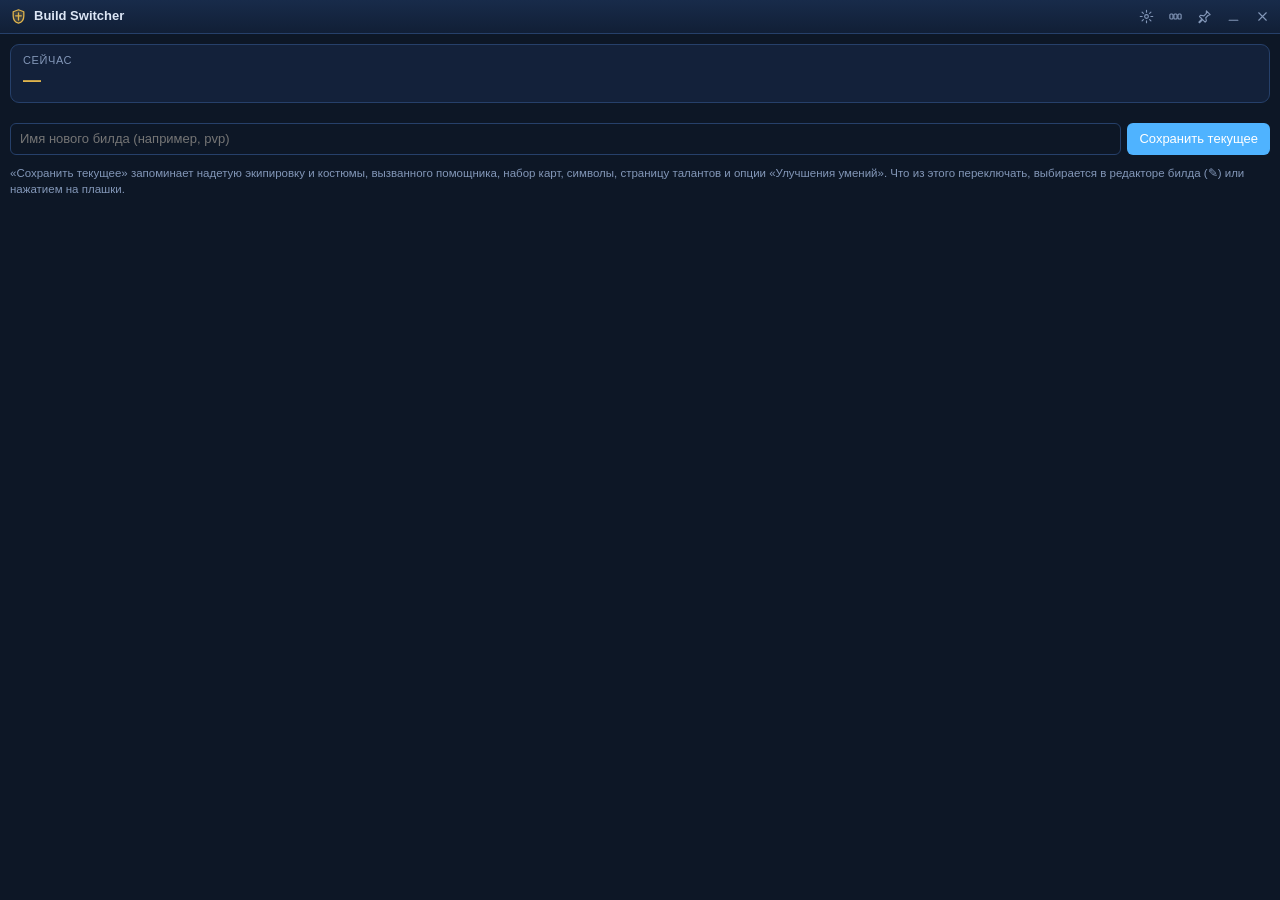
==== commit 3a2ae876: "4.4.0: набор карт в билдах - Часть билда «Карты»: запоминается номер набора карт (S_CARD_DATA при вх" ====
--- a/ui/index.html
+++ b/ui/index.html
@@ -42,7 +42,7 @@
         <input id="new-name" maxlength="24" placeholder="Имя нового билда (например, pvp)" spellcheck="false">
         <button id="btn-save" class="primary">Сохранить текущее</button>
     </section>
-    <p class="hint">«Сохранить текущее» запоминает надетую экипировку и костюмы, вызванного помощника, символы, страницу талантов и опции «Улучшения умений». Что из этого переключать, выбирается в редакторе билда (✎) или нажатием на плашки.</p>
+    <p class="hint">«Сохранить текущее» запоминает надетую экипировку и костюмы, вызванного помощника, набор карт, символы, страницу талантов и опции «Улучшения умений». Что из этого переключать, выбирается в редакторе билда (✎) или нажатием на плашки.</p>
 </main>
 
 <!-- ======================= Настройки ======================= -->
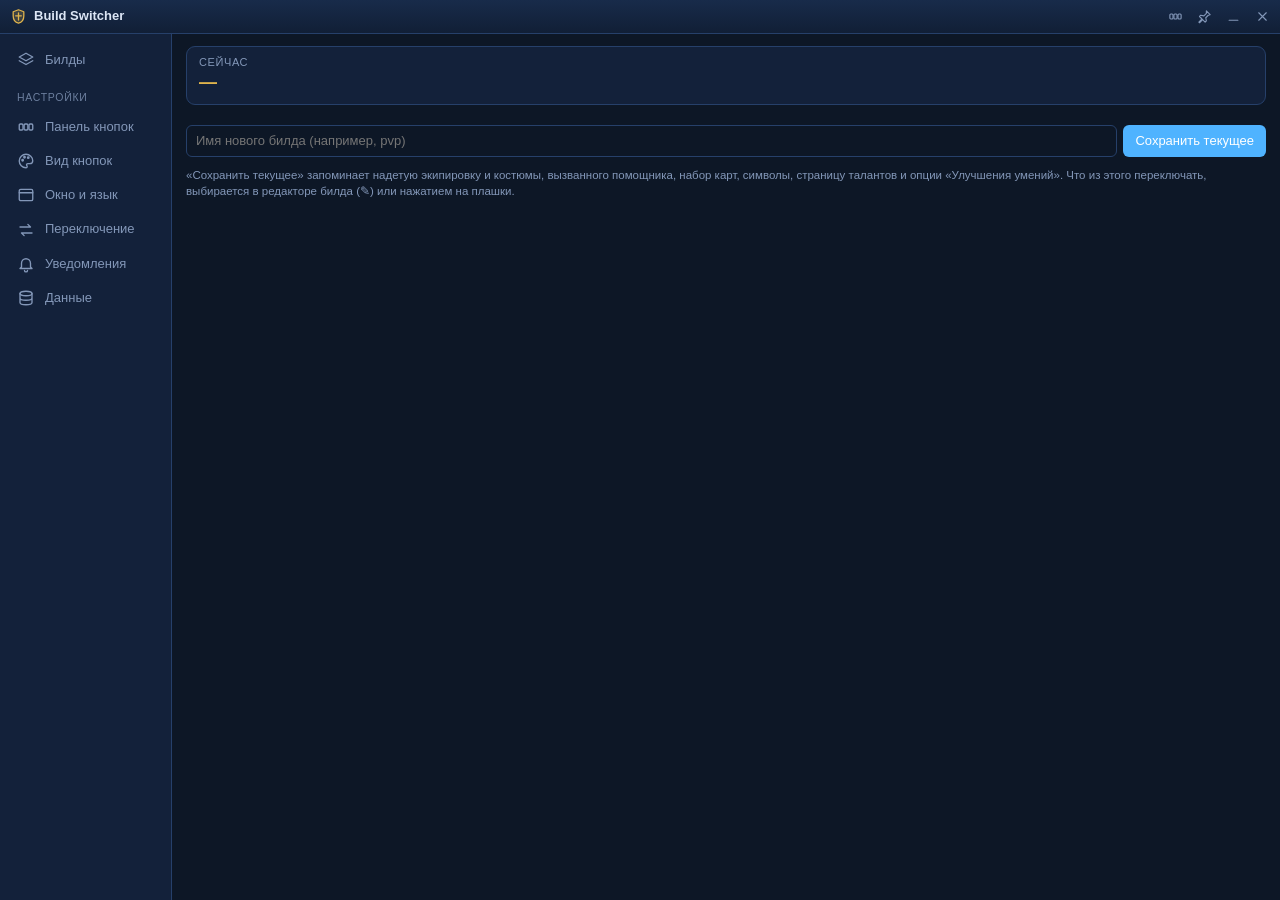
==== commit e9f3a611: "4.6.0: вид кнопок, боковое меню, сторож панели - Вид кнопок: цвет иконки, фон, рамка (цвет, толщина)" ====
--- a/ui/index.html
+++ b/ui/index.html
@@ -15,7 +15,6 @@
         <span class="char" id="char"></span>
     </div>
     <div class="win-buttons">
-        <button class="win" id="btn-settings" title="Настройки"><svg viewBox="0 0 24 24"><circle cx="12" cy="12" r="3"/><path d="M12 2v3M12 19v3M2 12h3M19 12h3M4.9 4.9l2.1 2.1M17 17l2.1 2.1M4.9 19.1L7 17M17 7l2.1-2.1"/></svg></button>
         <button class="win" id="btn-bar" title="Панель кнопок: показать или скрыть"><svg viewBox="0 0 24 24"><rect x="3" y="8" width="5" height="8" rx="1.5"/><rect x="9.5" y="8" width="5" height="8" rx="1.5"/><rect x="16" y="8" width="5" height="8" rx="1.5"/></svg></button>
         <button class="win" id="btn-pin" title="Окно управления поверх всех окон"><svg viewBox="0 0 24 24"><path d="M15 3l6 6-3 1-4 4 1 5-2 2-4-4-5 5-1-1 5-5-4-4 2-2 5 1 4-4z"/></svg></button>
         <button class="win" id="btn-min" title="Свернуть"><svg viewBox="0 0 24 24"><path d="M5 18h14"/></svg></button>
@@ -23,6 +22,22 @@
     </div>
 </header>
 
+<div class="shell">
+<!-- ======================= Боковое меню ======================= -->
+<nav class="side" id="side">
+    <button class="nav" data-view="main" title="Билды"><svg viewBox="0 0 24 24"><path d="M12 3l9 5-9 5-9-5 9-5z"/><path d="M3 13l9 5 9-5"/></svg><span>Билды</span></button>
+    <div class="nav-label">Настройки</div>
+    <button class="nav" data-view="bar" title="Панель кнопок"><svg viewBox="0 0 24 24"><rect x="3" y="8" width="5" height="8" rx="1.5"/><rect x="9.5" y="8" width="5" height="8" rx="1.5"/><rect x="16" y="8" width="5" height="8" rx="1.5"/></svg><span>Панель кнопок</span></button>
+    <button class="nav" data-view="look" title="Вид кнопок"><svg viewBox="0 0 24 24"><path d="M12 3a9 9 0 1 0 0 18c1 0 1.6-.7 1.6-1.6 0-1-.9-1.4-.9-2.4 0-.9.7-1.5 1.6-1.5H17a4 4 0 0 0 4-4C21 7 17 3 12 3z"/><circle cx="7.5" cy="11" r="1"/><circle cx="10" cy="7" r="1"/><circle cx="15" cy="7.5" r="1"/></svg><span>Вид кнопок</span></button>
+    <button class="nav" data-view="window" title="Окно и язык"><svg viewBox="0 0 24 24"><rect x="3" y="4.5" width="18" height="15" rx="2"/><path d="M3 9h18"/></svg><span>Окно и язык</span></button>
+    <button class="nav" data-view="switch" title="Переключение"><svg viewBox="0 0 24 24"><path d="M4 8h14l-3.5-3.5M20 16H6l3.5 3.5"/></svg><span>Переключение</span></button>
+    <button class="nav" data-view="notify" title="Уведомления"><svg viewBox="0 0 24 24"><path d="M6 16v-5a6 6 0 0 1 12 0v5l2 2H4z"/><path d="M10 20.5a2 2 0 0 0 4 0"/></svg><span>Уведомления</span></button>
+    <button class="nav" data-view="data" title="Данные и справка"><svg viewBox="0 0 24 24"><ellipse cx="12" cy="6" rx="8" ry="3"/><path d="M4 6v12c0 1.7 3.6 3 8 3s8-1.3 8-3V6M4 12c0 1.7 3.6 3 8 3s8-1.3 8-3"/></svg><span>Данные</span></button>
+    <div class="grow"></div>
+    <p class="version" id="version"></p>
+</nav>
+
+<div class="content">
 <!-- ======================= Билды ======================= -->
 <main id="view-main" class="view">
     <section class="now">
@@ -47,71 +62,107 @@
 
 <!-- ======================= Настройки ======================= -->
 <main id="view-settings" class="view hidden">
-    <div class="settings-head">
-        <button class="back" id="btn-back">← Назад</button>
-        <h2>Настройки</h2>
-    </div>
-
-    <section class="group">
-        <h3>Панель кнопок</h3>
-        <div class="row" data-key="gui.barOnLogin" data-type="bool"><span>Показывать при входе в игру<small>Скрыть и вернуть: кнопка панели в заголовке или /8 build bar</small></span></div>
-        <div class="row" data-key="gui.barOnTop" data-type="bool"><span>Поверх всех окон<small>Игра должна быть в режиме «Окно» или «Окно без рамки»</small></span></div>
-        <div class="row" data-key="gui.barNoFocus" data-type="bool"><span>Не забирать фокус у игры<small>После нажатия на кнопку игра остаётся активной. Панель перезапустится</small></span></div>
-        <div class="row" data-key="gui.hideUnfocused" data-type="bool"><span>Скрывать, когда игра неактивна<small>Панель исчезает, если вы переключились в другое окно или свернули игру, и появляется, когда вы вернётесь</small></span></div>
-        <div class="row" data-key="gui.barLocked" data-type="bool"><span>Закрепить панель<small>Панель нельзя сдвинуть мышью. Также: замок на панели или /8 build lock</small></span></div>
-        <div class="row" data-key="gui.iconSize" data-type="range" data-min="32" data-max="96" data-step="4" data-unit=" px"><span>Размер кнопок</span></div>
-        <div class="row" data-key="gui.buttonBg" data-type="bool"><span>Фон кнопок<small>Плитка под иконкой. Без неё остаются только иконки</small></span></div>
-        <div class="row stack" data-key="gui.buttonBgColor" data-type="bgcolor"><span>Цвет фона кнопок<small>Радуга — цвет темы</small></span></div>
-        <div class="row" data-key="gui.buttonBgOpacity" data-type="range" data-min="0" data-max="100" data-step="5" data-unit="%"><span>Непрозрачность фона кнопок</span></div>
-        <div class="row" data-key="gui.buttonBorder" data-type="bool"><span>Рамка кнопок</span></div>
-        <div class="row" data-key="gui.labels" data-type="bool"><span>Подписи под кнопками</span></div>
-        <div class="row" data-key="gui.transparentBg" data-type="bool"><span>Прозрачная панель<small>Над игрой видны только кнопки. Панель перезапустится</small></span></div>
-        <div class="row" data-key="gui.layout" data-type="seg" data-options="row:В строку|column:В столбец"><span>Расположение</span></div>
-        <div class="row" data-key="gui.opacity" data-type="range" data-min="30" data-max="100" data-step="5" data-unit="%"><span>Непрозрачность</span></div>
-        <div class="row" data-key="gui.idleOpacity" data-type="range" data-min="15" data-max="100" data-step="5" data-unit="%"><span>Когда курсор не над панелью<small>Панель становится прозрачнее, пока вы играете</small></span></div>
-    </section>
-
-    <section class="group">
-        <h3>Окно управления</h3>
-        <div class="row" data-key="gui.managerOnLogin" data-type="bool"><span>Открывать при входе в игру<small>Открыть вручную: ⚙ на панели или /8 build gui</small></span></div>
-        <div class="row" data-key="gui.managerOnTop" data-type="bool"><span>Поверх всех окон</span></div>
-        <div class="row" data-key="gui.zoom" data-type="range" data-min="70" data-max="150" data-step="5" data-unit="%"><span>Масштаб интерфейса<small>Для панели и окна управления</small></span></div>
-        <div class="row" data-key="gui.theme" data-type="theme"><span>Тема</span></div>
-        <div class="row" data-key="language" data-type="lang"><span>Язык<small>Language</small></span></div>
-    </section>
-
-    <section class="group">
-        <h3>Переключение</h3>
-        <div class="row" data-key="blockInCombat" data-type="bool"><span>Не переключать в бою</span></div>
-        <div class="row" data-key="crestsWhenBusy" data-type="select" data-options="single:По одному|skip:Не трогать символы|abort:Отменить переключение"><span>Если открыто окно взаимодействия<small>NPC, банк, торговля, крафт: сервер не меняет весь набор символов сразу</small></span></div>
-        <div class="row" data-key="delay" data-type="range" data-min="200" data-max="1500" data-step="50" data-unit=" мс"><span>Пауза между пакетами<small>Больше — надёжнее, меньше — быстрее</small></span></div>
-        <div class="row" data-key="summonOnLogin" data-type="bool"><span>Вызывать помощника при входе в игру<small>Помощник последнего включённого билда. Если другой мод (например, auto-pet) уже вызвал его, повторно не вызывается</small></span></div>
-        <div class="row" data-key="hotkeysEnabled" data-type="bool"><span>Горячие клавиши билдов<small>Назначаются в редакторе билда (✎)</small></span></div>
-    </section>
-
-    <section class="group">
-        <h3>Уведомления</h3>
-        <div class="row" data-key="gui.toastSeconds" data-type="range" data-min="0" data-max="30" data-step="1" data-unit=" с" data-zero="не скрывать"><span>Показывать результат</span></div>
-        <div class="row" data-key="chatReports" data-type="bool"><span>Дублировать результат в чат</span></div>
-        <div class="row" data-key="gui.confirmDelete" data-type="bool"><span>Подтверждать удаление и перезапись</span></div>
-    </section>
-
-    <section class="group">
-        <h3>Данные</h3>
-        <div class="row static"><span>Выученные пакеты<small id="learned-info">—</small></span>
-            <button class="small danger" id="btn-forget">Забыть</button></div>
-        <div class="row static"><span>Положение, размер и прозрачность окон</span>
-            <button class="small" id="btn-reset-window">Сбросить</button></div>
-    </section>
-
-    <details class="help">
-        <summary>Символы и «Наборы» 1–5</summary>
-        <p>Номер «Набора» хранит только клиент игры. Сервер получает лишь список символов, поэтому новый список записывается в «Набор», выбранный сейчас.</p>
-        <p>Держите выбранным свободный «Набор» (например, 5): мод будет менять только его.</p>
-        <p>Если открыто окно взаимодействия (NPC, банк, торговля, крафт), сервер не меняет весь набор сразу. Что делать в этом случае, выбирается выше.</p>
-    </details>
-    <p class="version" id="version"></p>
+    <section class="page" data-page="bar">
+        <h2>Панель кнопок</h2>
+        <p class="page-desc">Где и когда видна панель с кнопками билдов. Она показывается только на персонаже, на экране выбора персонажа её нет.</p>
+        <div class="group">
+            <div class="row" data-key="gui.barOnLogin" data-type="bool"><span>Показывать при входе в игру<small>Скрыть и вернуть: кнопка панели в заголовке или /8 build bar</small></span></div>
+            <div class="row" data-key="gui.barOnTop" data-type="bool"><span>Поверх всех окон<small>Игра должна быть в режиме «Окно» или «Окно без рамки»</small></span></div>
+            <div class="row" data-key="gui.barNoFocus" data-type="bool"><span>Не забирать фокус у игры<small>После нажатия на кнопку игра остаётся активной. Панель перезапустится</small></span></div>
+            <div class="row" data-key="gui.hideUnfocused" data-type="bool"><span>Скрывать, когда игра неактивна<small>Панель исчезает, если вы переключились в другое окно или свернули игру, и появляется, когда вы вернётесь</small></span></div>
+            <div class="row" data-key="gui.barLocked" data-type="bool"><span>Закрепить панель<small>Панель нельзя сдвинуть мышью. Также: замок на панели или /8 build lock</small></span></div>
+        </div>
+        <div class="group">
+            <div class="row" data-key="gui.transparentBg" data-type="bool"><span>Прозрачная панель<small>Над игрой видны только кнопки. Панель перезапустится</small></span></div>
+            <div class="row" data-key="gui.opacity" data-type="range" data-min="30" data-max="100" data-step="5" data-unit="%"><span>Непрозрачность</span></div>
+            <div class="row" data-key="gui.idleOpacity" data-type="range" data-min="15" data-max="100" data-step="5" data-unit="%"><span>Когда курсор не над панелью<small>Панель становится прозрачнее, пока вы играете</small></span></div>
+        </div>
+    </section>
+
+    <section class="page" data-page="look">
+        <h2>Вид кнопок</h2>
+        <p class="page-desc">Изменения сразу видны в примере ниже и на панели.</p>
+        <div class="look-preview" id="look-preview"><main class="bar" id="look-bar"></main></div>
+        <div class="group">
+            <h3>Форма</h3>
+            <div class="row" data-key="gui.iconSize" data-type="range" data-min="32" data-max="96" data-step="4" data-unit=" px"><span>Размер кнопок</span></div>
+            <div class="row" data-key="gui.iconPadding" data-type="range" data-min="-1" data-max="30" data-step="1" data-unit=" px" data-auto="авто"><span>Отступ иконки от края<small>Внутренний отступ от иконки до рамки кнопки</small></span></div>
+            <div class="row" data-key="gui.radius" data-type="range" data-min="0" data-max="30" data-step="1" data-unit=" px"><span>Скругление углов</span></div>
+            <div class="row" data-key="gui.labels" data-type="bool"><span>Подписи под кнопками</span></div>
+            <div class="row" data-key="gui.layout" data-type="seg" data-options="row:В строку|column:В столбец"><span>Расположение</span></div>
+        </div>
+        <div class="group">
+            <h3>Обычная кнопка</h3>
+            <div class="row stack" data-key="gui.iconColor" data-type="color" data-palette="fg" data-auto="Цвет билда"><span>Цвет иконки<small>Радуга — цвет, выбранный в редакторе билда</small></span></div>
+            <div class="row" data-key="gui.buttonBg" data-type="bool"><span>Фон кнопок<small>Плитка под иконкой. Без неё остаются только иконки</small></span></div>
+            <div class="row stack" data-key="gui.buttonBgColor" data-type="color" data-palette="bg" data-auto="По теме"><span>Цвет фона<small>Радуга — цвет темы</small></span></div>
+            <div class="row" data-key="gui.buttonBgOpacity" data-type="range" data-min="0" data-max="100" data-step="5" data-unit="%"><span>Непрозрачность фона</span></div>
+            <div class="row" data-key="gui.buttonBorder" data-type="bool"><span>Рамка</span></div>
+            <div class="row stack" data-key="gui.borderColor" data-type="color" data-palette="fg" data-auto="По теме"><span>Цвет рамки<small>Радуга — цвет темы</small></span></div>
+            <div class="row" data-key="gui.borderWidth" data-type="range" data-min="1" data-max="4" data-step="1" data-unit=" px"><span>Толщина рамки</span></div>
+        </div>
+        <div class="group">
+            <h3>Включённый билд</h3>
+            <div class="row stack" data-key="gui.activeIconColor" data-type="color" data-palette="fg" data-auto="Как у обычной"><span>Цвет иконки<small>Радуга — как у обычной кнопки</small></span></div>
+            <div class="row stack" data-key="gui.activeBgColor" data-type="color" data-palette="bg" data-auto="Как у обычной"><span>Цвет фона<small>Радуга — как у обычной кнопки</small></span></div>
+            <div class="row stack" data-key="gui.activeBorderColor" data-type="color" data-palette="fg" data-auto="Золотой"><span>Цвет рамки и свечения<small>Радуга — золотой цвет темы. Без фона светится сама иконка</small></span></div>
+        </div>
+        <div class="row static reset-row"><button class="small" id="btn-reset-look">Вернуть вид по умолчанию</button></div>
+    </section>
+
+    <section class="page" data-page="window">
+        <h2>Окно и язык</h2>
+        <p class="page-desc">Это окно, тема оформления и язык интерфейса.</p>
+        <div class="group">
+            <div class="row" data-key="gui.managerOnLogin" data-type="bool"><span>Открывать при входе в игру<small>Открыть вручную: ⚙ на панели или /8 build gui</small></span></div>
+            <div class="row" data-key="gui.managerOnTop" data-type="bool"><span>Поверх всех окон</span></div>
+            <div class="row" data-key="gui.zoom" data-type="range" data-min="70" data-max="150" data-step="5" data-unit="%"><span>Масштаб интерфейса<small>Для панели и окна управления</small></span></div>
+            <div class="row" data-key="gui.theme" data-type="theme"><span>Тема</span></div>
+            <div class="row" data-key="language" data-type="lang"><span>Язык<small>Language</small></span></div>
+        </div>
+    </section>
+
+    <section class="page" data-page="switch">
+        <h2>Переключение</h2>
+        <p class="page-desc">Как мод переключает билды.</p>
+        <div class="group">
+            <div class="row" data-key="blockInCombat" data-type="bool"><span>Не переключать в бою</span></div>
+            <div class="row" data-key="crestsWhenBusy" data-type="select" data-options="single:По одному|skip:Не трогать символы|abort:Отменить переключение"><span>Если открыто окно взаимодействия<small>NPC, банк, торговля, крафт: сервер не меняет весь набор символов сразу</small></span></div>
+            <div class="row" data-key="delay" data-type="range" data-min="200" data-max="1500" data-step="50" data-unit=" мс"><span>Пауза между пакетами<small>Больше — надёжнее, меньше — быстрее</small></span></div>
+            <div class="row" data-key="summonOnLogin" data-type="bool"><span>Вызывать помощника при входе в игру<small>Помощник последнего включённого билда. Если другой мод (например, auto-pet) уже вызвал его, повторно не вызывается</small></span></div>
+            <div class="row" data-key="hotkeysEnabled" data-type="bool"><span>Горячие клавиши билдов<small>Назначаются в редакторе билда (✎)</small></span></div>
+        </div>
+    </section>
+
+    <section class="page" data-page="notify">
+        <h2>Уведомления</h2>
+        <p class="page-desc">Сообщения о результате переключения.</p>
+        <div class="group">
+            <div class="row" data-key="gui.toastSeconds" data-type="range" data-min="0" data-max="30" data-step="1" data-unit=" с" data-zero="не скрывать"><span>Показывать результат</span></div>
+            <div class="row" data-key="chatReports" data-type="bool"><span>Дублировать результат в чат</span></div>
+            <div class="row" data-key="gui.confirmDelete" data-type="bool"><span>Подтверждать удаление и перезапись</span></div>
+        </div>
+    </section>
+
+    <section class="page" data-page="data">
+        <h2>Данные и справка</h2>
+        <p class="page-desc">Что мод запомнил и как устроены наборы символов.</p>
+        <div class="group">
+            <div class="row static"><span>Выученные пакеты<small id="learned-info">—</small></span>
+                <button class="small danger" id="btn-forget">Забыть</button></div>
+            <div class="row static"><span>Положение, размер и прозрачность окон</span>
+                <button class="small" id="btn-reset-window">Сбросить</button></div>
+        </div>
+        <div class="group help">
+            <h3>Символы и «Наборы» 1–5</h3>
+            <p>Номер «Набора» хранит только клиент игры. Сервер получает лишь список символов, поэтому новый список записывается в «Набор», выбранный сейчас.</p>
+            <p>Держите выбранным свободный «Набор» (например, 5): мод будет менять только его.</p>
+            <p>Если открыто окно взаимодействия (NPC, банк, торговля, крафт), сервер не меняет весь набор сразу. Что делать в этом случае, выбирается в разделе «Переключение».</p>
+        </div>
+    </section>
 </main>
+</div>
+</div>
 
 <!-- ======================= Редактор билда ======================= -->
 <div class="sheet hidden" id="editor">
@@ -127,6 +178,15 @@
             <span class="part-name">Показывать на панели кнопок</span>
         </div>
 
+        <div class="part-row scope-row">
+            <span class="part-name">Билд</span>
+            <div class="seg" id="ed-scope">
+                <button data-scope="char" title="Виден только этому персонажу">Для персонажа</button>
+                <button data-scope="shared" title="Кнопка есть у всех персонажей, содержимое каждый сохраняет своё">Общий</button>
+            </div>
+        </div>
+        <p class="hint" id="ed-scope-hint"></p>
+
         <div class="ed-label">Что переключать</div>
         <div class="parts" id="ed-parts"></div>
 
--- a/ui/style.css
+++ b/ui/style.css
@@ -46,11 +46,40 @@
 .win.on { color: var(--gold); }
 .win.close:hover { background: #b23a30; color: #fff; }
 
+/* ---------- каркас: боковое меню + содержимое ---------- */
+.shell { display: flex; height: calc(100% - 34px); }
+.side {
+    width: 172px; flex: none; display: flex; flex-direction: column; gap: 2px;
+    padding: 10px 8px 8px; background: var(--bg-2); border-right: 1px solid var(--line); overflow-y: auto;
+}
+.nav {
+    display: flex; align-items: center; gap: 10px; width: 100%;
+    border: 0; border-radius: 7px; background: transparent; color: var(--muted);
+    padding: 7px 9px; text-align: left; position: relative;
+}
+.nav svg { width: 18px; height: 18px; flex: none; fill: none; stroke: currentColor; stroke-width: 1.8; stroke-linecap: round; stroke-linejoin: round; }
+.nav span { white-space: nowrap; overflow: hidden; text-overflow: ellipsis; }
+.nav:hover { background: var(--bg-3); color: var(--text); }
+.nav.on { background: rgba(var(--accent-rgb), .14); color: var(--text); }
+.nav.on::before { content: ''; position: absolute; left: -8px; top: 7px; bottom: 7px; width: 3px; border-radius: 0 3px 3px 0; background: var(--accent); }
+.nav.on svg { color: var(--accent); }
+.nav-label { font-size: 10.5px; color: var(--muted); text-transform: uppercase; letter-spacing: .7px; margin: 12px 9px 4px; opacity: .8; }
+.side .version { margin: 6px 0 0; font-size: 10.5px; }
+.content { flex: 1; min-width: 0; position: relative; }
+/* Узкое окно: только значки */
+@media (max-width: 559px) {
+    .side { width: 50px; padding: 10px 5px; }
+    .nav { justify-content: center; padding: 8px 0; }
+    .nav span, .nav-label, .side .version { display: none; }
+    .nav.on::before { left: -5px; }
+    .nav-label + .nav { margin-top: 10px; }
+}
+
 /* ---------- общий вид ---------- */
 .view {
-    height: calc(100% - 34px);
+    height: 100%;
     overflow-y: auto;
-    padding: 10px 10px 70px;
+    padding: 12px 14px 70px;
 }
 .view::-webkit-scrollbar { width: 8px; }
 .view::-webkit-scrollbar-thumb { background: var(--line); border-radius: 4px; }
@@ -128,9 +157,8 @@
 .new input:focus, .hotkey-row input:focus, .sheet-head input:focus { outline: none; border-color: var(--accent); }
 
 /* ---------- настройки ---------- */
-.settings-head { display: flex; align-items: center; gap: 10px; margin-bottom: 6px; }
-.settings-head h2 { margin: 0; font-size: 16px; }
-.back { border: 0; background: transparent; color: var(--accent); padding: 4px 0; }
+.page h2 { margin: 2px 0 2px; font-size: 17px; font-weight: 600; }
+.page-desc { margin: 0 0 12px; color: var(--muted); font-size: 12px; }
 .group { background: var(--bg-2); border: 1px solid var(--line); border-radius: 9px; padding: 4px 12px; margin-bottom: 10px; }
 .group h3 { margin: 8px 0 2px; font-size: 11px; color: var(--muted); text-transform: uppercase; letter-spacing: .6px; font-weight: 600; }
 .row { display: flex; align-items: center; justify-content: space-between; gap: 12px; padding: 7px 0; border-top: 1px solid rgba(var(--line-rgb), .55); }
@@ -157,9 +185,26 @@
 .theme-dot { width: 22px; height: 22px; border-radius: 50%; border: 2px solid var(--line); padding: 0; }
 .theme-dot.on { border-color: var(--gold); box-shadow: 0 0 0 2px rgba(var(--gold-rgb), .4); }
 
-.help { color: var(--muted); font-size: 12px; margin: 4px 2px; }
-.help summary { cursor: pointer; color: var(--accent); }
+.group.help { color: var(--muted); font-size: 12px; padding-bottom: 6px; }
 .help p { margin: 6px 0; }
+.reset-row { border: 0; justify-content: flex-end; padding: 0 2px; }
+
+/* Пример панели на странице «Вид кнопок»: прилипает сверху, фон «как в игре» */
+.look-preview {
+    position: sticky; top: -12px; z-index: 2; margin: 0 0 10px;
+    display: flex; justify-content: center; align-items: center; min-height: 96px;
+    border: 1px solid var(--line); border-radius: 9px; overflow: hidden;
+    background:
+        radial-gradient(circle at 20% 30%, rgba(120,150,90,.35), transparent 55%),
+        radial-gradient(circle at 80% 70%, rgba(150,110,70,.35), transparent 55%),
+        linear-gradient(135deg, #2b3a2a, #3d3427 60%, #23262b);
+    box-shadow: 0 6px 14px rgba(var(--bg-rgb), .8);
+}
+.look-preview .bar { padding: 12px; flex-wrap: wrap; justify-content: center; }
+.look-preview:not(.transparent) .bar { background: var(--bg); border-radius: 8px; margin: 10px; }
+.look-preview.transparent .cbtn span { color: #e8eef8; text-shadow: 0 1px 2px #000; }
+.look-preview.transparent .cbtn.active span { color: var(--act-bd, var(--gold)); }
+.look-preview .cbtn { cursor: default; }
 .version { color: var(--muted); font-size: 11px; text-align: center; margin: 8px 0 2px; }
 
 /* ---------- редактор ---------- */
@@ -215,15 +260,23 @@
     cursor: default;
 }
 body.dragging, body.dragging * { cursor: grabbing !important; }
-.bar .big { background: radial-gradient(circle at 50% 35%, rgba(var(--tile-rgb), var(--tile-a)), rgba(var(--tile-rgb), var(--tile-a2))); }
+.bar .big {
+    background: radial-gradient(circle at 50% 35%, rgba(var(--tile-rgb), var(--tile-a)), rgba(var(--tile-rgb), var(--tile-a2)));
+    border: var(--bdw, 1px) solid var(--bd, var(--line)); border-radius: var(--rad, 10px);
+}
+.bar.pad .big { padding: var(--ipad); }
+.bar.pad .big .ico, .bar.pad.no-bg .big .ico { width: 100%; height: 100%; }
 .bar.no-border .big { border-color: transparent; }
-.bar.no-border .cbtn.active .big { border-color: transparent; box-shadow: 0 0 10px rgba(var(--gold-rgb), .7); }
+.bar.no-border .cbtn.active .big { border-color: transparent; box-shadow: 0 0 10px rgba(var(--act-bd-rgb, var(--gold-rgb)), .7); }
 .bar.column { flex-direction: column; align-items: center; }
 .cbtn { display: flex; flex-direction: column; align-items: center; gap: 3px; border: 0; background: transparent; padding: 0; }
 .cbtn .big { width: var(--isz, 56px); height: var(--isz, 56px); }
 .cbtn span { font-size: 11px; color: var(--muted); max-width: calc(var(--isz, 56px) + 16px); overflow: hidden; text-overflow: ellipsis; white-space: nowrap; }
-.cbtn.active .big { border-color: var(--gold); box-shadow: 0 0 9px rgba(var(--gold-rgb), .55); }
-.cbtn.active span { color: var(--gold); }
+.cbtn.active .big {
+    background: radial-gradient(circle at 50% 35%, rgba(var(--act-rgb, var(--tile-rgb)), var(--tile-a)), rgba(var(--act-rgb, var(--tile-rgb)), var(--tile-a2)));
+    border-color: var(--act-bd, var(--gold)); box-shadow: 0 0 9px rgba(var(--act-bd-rgb, var(--gold-rgb)), .55);
+}
+.cbtn.active span { color: var(--act-bd, var(--gold)); }
 .cbtn.blocked .big { opacity: .5; cursor: not-allowed; }
 .bar-empty { color: var(--muted); background: transparent; border: 1px dashed var(--line); border-radius: 8px; padding: 8px 12px; }
 
@@ -248,12 +301,15 @@
 .bar.no-bg .big .ico { width: 84%; height: 84%; filter: drop-shadow(0 1px 2px rgba(0,0,0,.85)) drop-shadow(0 0 1px rgba(0,0,0,.6)); }
 .bar.no-bg .cbtn:hover .big .ico { filter: drop-shadow(0 0 5px rgba(var(--accent-rgb), .9)) drop-shadow(0 1px 2px rgba(0,0,0,.85)); }
 .bar.no-bg .cbtn.active .big { box-shadow: none; border-color: transparent; }
-.bar.no-bg .cbtn.active .big .ico { filter: drop-shadow(0 0 6px rgba(var(--gold-rgb), .95)) drop-shadow(0 1px 2px rgba(0,0,0,.85)); }
+.bar.no-bg .cbtn.active .big .ico { filter: drop-shadow(0 0 6px rgba(var(--act-bd-rgb, var(--gold-rgb)), .95)) drop-shadow(0 1px 2px rgba(0,0,0,.85)); }
 .bar.no-bg .cbtn span { text-shadow: 0 1px 2px #000, 0 0 3px #000; }
 html { background: transparent; }
 body.transparent { background: transparent; }
 body.transparent .cbtn span { color: #e8eef8; text-shadow: 0 1px 2px #000, 0 0 4px #000; }
-body.transparent .cbtn.active span { color: var(--gold); }
+body.transparent .cbtn.active span { color: var(--act-bd, var(--gold)); }
+/* Прозрачная панель: прозрачность «в покое» и при наведении задаёт страница, а не окно */
+body.bar-page.transparent #wrap { opacity: var(--op-idle, 1); transition: opacity .15s; }
+body.bar-page.transparent.hover #wrap { opacity: var(--op-full, 1); }
 body.transparent .bar-empty { color: #fff; text-shadow: 0 1px 2px #000; border-color: rgba(255,255,255,.4); }
 
 /* ---------- свои иконки ---------- */
@@ -289,3 +345,9 @@
 .bg-swatches .swatch { width: 22px; height: 22px; }
 .color-input { width: 30px; height: 24px; padding: 0; border: 2px solid var(--line); border-radius: 6px; background: transparent; cursor: pointer; }
 .color-input.on { border-color: var(--text); box-shadow: 0 0 0 2px var(--accent); }
+
+.tag-shared { color: var(--accent); border: 1px solid var(--accent); }
+.scope-row { justify-content: space-between; }
+#ed-scope-hint { margin: 2px 0 8px; }
+.cbtn.unsaved .big { opacity: .45; }
+.group > .row:first-child { border-top: 0; }
